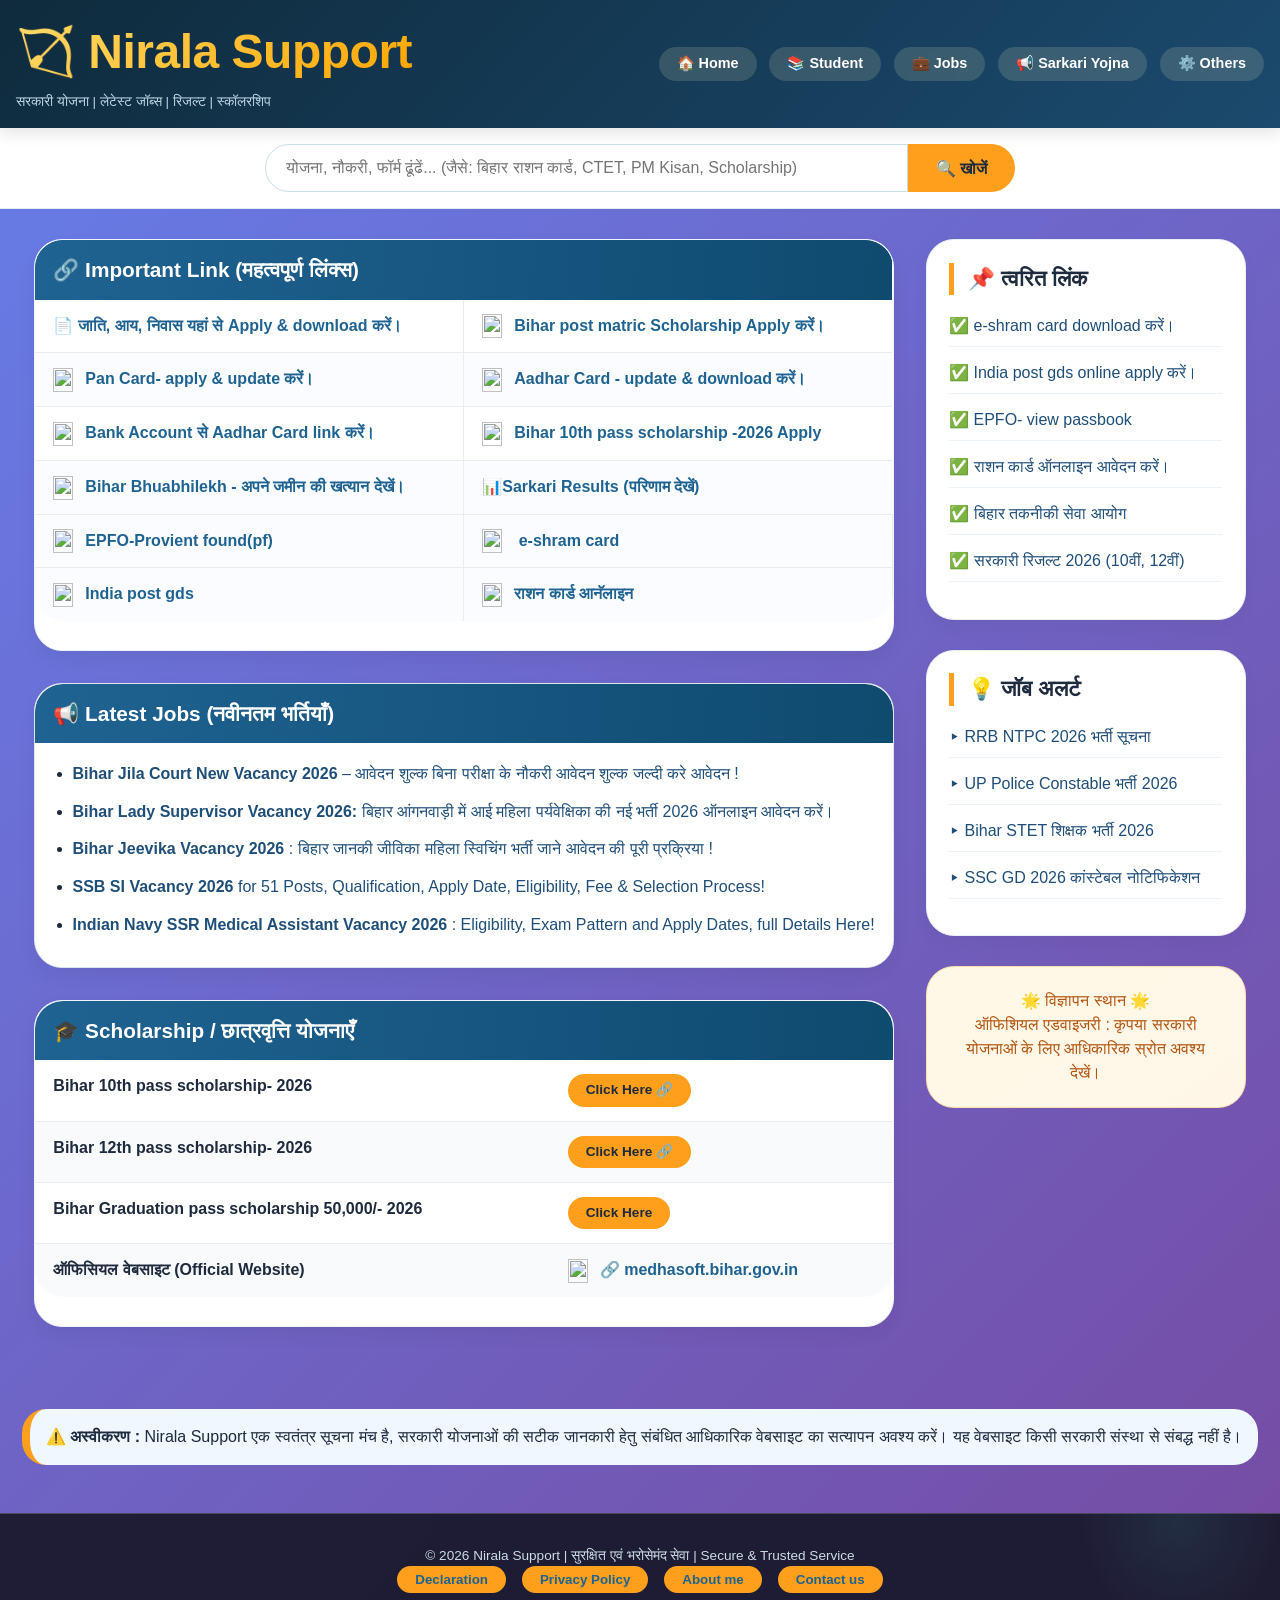
==== index.html @ 06b5003f "Add files via upload" ====
<!DOCTYPE html>
<html lang="hi">
<head>
    <meta charset="UTF-8">
    <meta http-equiv="Content-Security-Policy" content="default-src 'self'; script-src 'self'; style-src 'self' 'unsafe-inline'; img-src 'self' data:; form-action 'none'; base-uri 'self'; frame-ancestors 'none'">
    <meta name="referrer" content="strict-origin-when-cross-origin">
    <meta name="description" content="Nirala Support: बिहार सरकारी योजना, लेटेस्ट जॉब्स, रिजल्ट और स्कॉलरशिप की जानकारी, आधिकारिक लिंक के साथ।">
    <meta name="theme-color" content="#0f2b3d">
    <meta property="og:title" content="Nirala Support - सरकारी योजना, नौकरी, परिणाम, छात्रवृत्ति">
    <meta property="og:description" content="सरकारी योजना, जॉब्स, रिजल्ट और स्कॉलरशिप एक जगह।">
    <meta property="og:type" content="website">
    <link rel="icon" href="data:image/svg+xml,%3Csvg xmlns='http://www.w3.org/2000/svg' viewBox='0 0 100 100'%3E%3Ctext y='.9em' font-size='90'%3E🏹%3C/text%3E%3C/svg%3E">
    <meta name="viewport" content="width=device-width, initial-scale=1.0, user-scalable=yes">
    <title>Nirala Support - सरकारी योजना, नौकरी, परिणाम, छात्रवृत्ति</title>
    <style>
        * {
            margin: 0;
            padding: 0;
            box-sizing: border-box;
        }

        body {
            font-family: 'Segoe UI', 'Roboto', 'Noto Sans', system-ui, -apple-system, sans-serif;
            background: #f4f9fe;
            color: #1e2a3e;
            line-height: 1.5;
        }

        /* Header / Navbar */
        .header {
            background: linear-gradient(135deg, #0f2b3d, #1b4a6e);
            color: white;
            padding: 1rem 1rem;
            position: sticky;
            top: 0;
            z-index: 100;
            box-shadow: 0 6px 14px rgba(0, 0, 0, 0.1);
        }

        .logo-area {
            display: flex;
            justify-content: space-between;
            align-items: center;
            flex-wrap: wrap;
            gap: 1rem;
            max-width: 1300px;
            margin: 0 auto;
        }

        .logo h1 {
            font-size: 3rem;
            font-weight: 800;
            letter-spacing: -0.5px;
            background: linear-gradient(135deg, #FFD966, #FFA500);
            background-clip: text;
            -webkit-background-clip: text;
            color: transparent;
            text-shadow: none;
            display: inline-block;
        }

        .logo p {
            font-size: 0.85rem;
            opacity: 0.9;
            margin-top: 4px;
            color: #cfe6f5;
        }

        .nav-links {
            display: flex;
            gap: 0.8rem;
            flex-wrap: wrap;
        }

        .nav-links a {
            background: rgba(255, 245, 200, 0.15);
            padding: 6px 18px;
            border-radius: 40px;
            color: white;
            text-decoration: none;
            font-size: 0.9rem;
            font-weight: 600;
            transition: 0.2s;
            backdrop-filter: blur(2px);
        }

        .nav-links a:hover {
            background: #ff9f1c;
            color: #1e2a3e;
            transform: scale(0.97);
        }

        /* Search bar */
        .search-container {
            background: white;
            padding: 16px 1rem;
            border-bottom: 1px solid #e2edf2;
            box-shadow: 0 2px 6px rgba(0,0,0,0.02);
        }

        .search-box {
            max-width: 750px;
            margin: 0 auto;
            display: flex;
        }

        .search-box input {
            flex: 1;
            padding: 14px 20px;
            border: 1px solid #cbdde9;
            border-radius: 50px 0 0 50px;
            font-size: 1rem;
            outline: none;
            transition: 0.2s;
        }

        .search-box input:focus {
            border-color: #ff9f1c;
            box-shadow: 0 0 0 2px rgba(255,159,28,0.2);
        }

        .search-box button {
            background: #ff9f1c;
            border: none;
            padding: 0 28px;
            border-radius: 0 50px 50px 0;
            font-weight: bold;
            cursor: pointer;
            color: #1e2a3e;
            font-size: 1rem;
            transition: 0.2s;
        }

        .search-box button:hover {
            background: #e68900;
            color: white;
        }

        /* Main layout */
        .container {
            max-width: 1350px;
            margin: 30px auto;
            padding: 0 1.2rem;
            display: grid;
            grid-template-columns: 1fr 320px;
            gap: 32px;
        }







/* Modern table styling (keeping original structure) */
        .info-table, .important-links-table {
            width: 100%;
            border-collapse: collapse;
            background: white;
            border-radius: 28px;
            overflow: hidden;
            box-shadow: 0 8px 20px rgba(0,0,0,0.05);
            margin-bottom: 2rem;
        }

        .info-table th, .important-links-table th {
            background: linear-gradient(95deg, #1f6392, #0f4a6f);
            color: white;
            padding: 14px 20px;
            font-size: 1.25rem;
            text-align: center;
        }

        .info-table td, .important-links-table td {
            padding: 12px 20px;
            border-bottom: 1px solid #eef2f8;
            font-weight: 500;
        }

        .info-table tr:last-child td, .important-links-table tr:last-child td {
            border-bottom: none;
        }

        .info-table td:first-child {
            font-weight: 700;
            background-color: #fafdff;
            width: 35%;
        }

        a {
            text-decoration: none;
            color: #1f6392;
            font-weight: 600;
            transition: 0.2s;
        }
        a:hover {
            color: #ff9f1c;
            text-decoration: underline;
        }

        .section-title {
            font-size: 1.8rem;
            border-left: 7px solid #ff9f1c;
            padding-left: 18px;
            margin: 25px 0 20px 0;
            font-weight: 700;
        }

        /* Document list styling */
        .doc-list {
            background: white;
            border-radius: 28px;
            padding: 1.5rem 2rem;
            box-shadow: 0 6px 14px rgba(0,0,0,0.04);
            margin-bottom: 2rem;
        }

        .doc-list h3 {
            color: #0f4a6f;
            margin-bottom: 1rem;
            font-size: 1.4rem;
            border-left: 4px solid #ff9f1c;
            padding-left: 14px;
        }

        .doc-list ul {
            display: grid;
            grid-template-columns: repeat(auto-fill, minmax(240px, 1fr));
            gap: 10px 20px;
            list-style: none;
            margin-top: 12px;
        }

        .doc-list li {
            position: relative;
            padding-left: 26px;
            margin-bottom: 8px;
            font-weight: 500;
        }
        .doc-list li::before {
            content: "📌";
            position: absolute;
            left: 0;
            color: #ff9f1c;
        }

        /* Sidebar widgets */
        .sidebar {
            display: flex;
            flex-direction: column;
            gap: 28px;
        }



        /* Styling for all tables - consistent modern look */
        table {
            width: 100%;
            border-collapse: collapse;
            border-radius: 28px;
            overflow: hidden;
            margin-bottom: 1.8rem;
            background: white;
        }
        
        th, td {
            padding: 14px 18px;
            text-align: left;
            border-bottom: 1px solid #e9edf2;
            vertical-align: top;
        }
        
        th {
            background: linear-gradient(95deg, #1f6392, #0f4a6f);
            color: white;
            font-size: 1.25rem;
            font-weight: 700;
            border-bottom: none;
        }
        
        tr:last-child td {
            border-bottom: none;
        }
        
        td a {
            text-decoration: none;
            font-weight: 600;
            color: #1f6392;
            transition: 0.2s;
        }
        
        td a:hover {
            color: #ff9f1c;
            text-decoration: underline;
        }
        
        /* Table containers */
        .link-table-container, .jobs-table-container, .scholarship-table-container {
            background: white;
            border-radius: 28px;
            overflow: hidden;
            margin-bottom: 2rem;
            box-shadow: 0 8px 18px rgba(0,0,0,0.05);
            border: 1px solid #eef3fc;
        }
        
        /* Specific: Latest Jobs section border 1px (already has border, ensuring explicit) */
        .jobs-table-container {
            border: 1px solid #e2e8f0;    /* 1px solid border as requested */
            border-radius: 28px;
            background: white;
        }
        
        /* inner table inside jobs container no extra border radius conflict */
        .jobs-table-container table {
            margin-bottom: 0;
            border-radius: 28px;
        }
        
        .imp-title {
            background: linear-gradient(95deg, #1f6392, #0f4a6f);
            padding: 12px 24px;
            border-radius: 60px;
            color: white;
            font-size: 1.4rem;
            font-weight: bold;
            text-align: center;
            margin-bottom: 20px;
            display: inline-block;
            width: auto;
        }
        
        .section-header {
            display: flex;
            align-items: center;
            gap: 12px;
            margin: 25px 0 18px 0;
            flex-wrap: wrap;
        }
        
        .section-header h2 {
            border-left: 7px solid #ff9f1c;
            padding-left: 18px;
            font-size: 1.8rem;
            font-weight: 700;
            margin: 0;
        }
        
        /* Sidebar */
        .sidebar {
            display: flex;
            flex-direction: column;
            gap: 30px;
        }
        
        .widget {
            background: white;
            border-radius: 28px;
            padding: 1.4rem;
            box-shadow: 0 8px 18px rgba(0, 0, 0, 0.03);
            border: 1px solid #e9f0f6;
        }
        
        .widget h3 {
            font-size: 1.35rem;
            border-left: 5px solid #ff9f1c;
            padding-left: 14px;
            margin-bottom: 1.2rem;
        }
        
        .widget ul {
            list-style: none;
        }
        
        .widget li {
            margin: 14px 0;
            border-bottom: 1px solid #ecf3f8;
            padding-bottom: 8px;
        }
        
        .widget a {
            text-decoration: none;
            color: #1f4e79;
            font-weight: 500;
            transition: 0.2s;
            display: block;
        }
        
        .widget a:hover {
            color: #e67e22;
            padding-left: 6px;
        }
        
        .ad-box {
            background: linear-gradient(145deg, #fef9e6, #fff6e8);
            text-align: center;
            padding: 22px;
            border-radius: 28px;
            border: 1px solid #ffdea7;
            color: #b4540f;
            font-weight: 500;
        }
        
        .apply-btn {
            background: #ff9f1c;
            border: none;
            padding: 6px 18px;
            border-radius: 40px;
            font-weight: bold;
            cursor: pointer;
            transition: 0.2s;
            color: #1e2a3e;
            display: inline-block;
            text-decoration: none;
            font-size: 0.85rem;
        }
        
        .apply-btn:hover {
            background: #da7a00;
            color: white;
            transform: scale(0.98);
        }
        
        /* footer */
        .footer {
            background: #0a2636;
            color: #cbdbe2;
            text-align: center;
            padding: 2rem;
            margin-top: 3rem;
            font-size: 0.85rem;
            border-top: 5px solid #ff9f1c;
        }
        
        @media (max-width: 880px) {
            .container {
                grid-template-columns: 1fr;
            }
            .logo-area {
                flex-direction: column;
                text-align: center;
            }
            .nav-links {
                justify-content: center;
            }
            th, td {
                padding: 10px 12px;
                font-size: 0.9rem;
            }
        }
        
        button, .table-button {
            background: #ff9f1c;
            border: none;
            padding: 6px 18px;
            border-radius: 40px;
            font-weight: bold;
            cursor: pointer;
            font-family: inherit;
            transition: 0.2s;
        }
        
        button:hover {
            background: #e68900;
            color: white;
        }
        
        .note-disclaimer {
            background: #EFF7FF;
            border-radius: 1.5rem;
            padding: 1rem;
            text-align: center;
            border-left: 8px solid #ff9f1c;
            margin: 20px auto 0;
            max-width: 1300px;
        }
        
        /* Jobs table list styling */
        .jobs-table-container ul {
            margin-left: 1.2rem;
            list-style-type: disc;
            line-height: 1.6;
        }
        .jobs-table-container li {
            margin-bottom: 12px;
        }
        .jobs-table-container li a {
            text-decoration: none;
            color: #1f4e79;
            font-weight: 500;
            transition: 0.2s;
        }
        .jobs-table-container li a:hover {
            color: #ff9f1c;
            text-decoration: underline;
        }








        * {
            margin: 0;
            padding: 0;
            box-sizing: border-box;
        }

        body {
            font-family: 'Segoe UI', Tahoma, Geneva, Verdana, sans-serif;
            background: linear-gradient(135deg, #667eea 0%, #764ba2 100%);
            min-height: 100vh;
            display: flex;
            flex-direction: column;
            justify-content: space-between;
        }

        /* Dummy content to push footer down */
        .content {
            flex: 1;
            display: flex;
            justify-content: center;
            align-items: center;
            color: white;
            text-align: center;
            padding: 2rem;
        }

        .content h1 {
            font-size: 2rem;
            text-shadow: 2px 2px 4px rgba(0,0,0,0.3);
            animation: fadeInUp 0.8s ease;
        }

        @keyframes fadeInUp {
            from {
                opacity: 0;
                transform: translateY(30px);
            }
            to {
                opacity: 1;
                transform: translateY(0);
            }
        }

        /* Modern Footer Styles - Glassmorphism + Animations */
        .footer {
            background: rgba(26, 26, 46, 0.95);
            backdrop-filter: blur(10px);
            padding: 2rem 1.5rem;
            text-align: center;
            border-top: 1px solid rgba(255, 255, 255, 0.2);
            position: relative;
            overflow: hidden;
        }

        /* Animated gradient border on top */
        .footer::before {
            content: '';
            position: absolute;
            top: 0;
            left: -100%;
            width: 100%;
            height: 2px;
            background: linear-gradient(90deg, 
                transparent, 
                #ff6b6b, 
                #4ecdc4, 
                #ffe66d, 
                #a8e6cf, 
                transparent);
            animation: shimmer 3s infinite;
        }

        @keyframes shimmer {
            0% { left: -100%; }
            100% { left: 100%; }
        }

        /* Animated background particles */
        .footer::after {
            content: '';
            position: absolute;
            bottom: 0;
            right: 0;
            width: 200px;
            height: 200px;
            background: radial-gradient(circle, rgba(78, 205, 196, 0.1) 0%, transparent 70%);
            border-radius: 50%;
            animation: pulse 4s ease-in-out infinite;
        }

        @keyframes pulse {
            0%, 100% { transform: scale(1); opacity: 0.3; }
            50% { transform: scale(1.2); opacity: 0.5; }
        }

        /* Text style with gradient */
        .footer-text {
            margin-bottom: 1.5rem;
            position: relative;
            z-index: 1;
        }

        .line1 {
            font-size: 1rem;
            background: linear-gradient(135deg, #ffffff, #a8a8a8);
            background-clip: text;
            -webkit-background-clip: text;
            color: transparent;
            letter-spacing: 0.5px;
            font-weight: 500;
            margin-bottom: 0.3rem;
        }

        .line2 {
            font-size: 0.9rem;
            color: #4ecdc4;
            letter-spacing: 0.5px;
            font-weight: 400;
            text-shadow: 0 0 10px rgba(78, 205, 196, 0.3);
        }

        /* Button container */
        .footer-buttons {
            display: flex;
            justify-content: center;
            align-items: center;
            gap: 1.5rem;
            flex-wrap: wrap;
            position: relative;
            z-index: 1;
        }

        /* Modern Glassmorphism Buttons */
        .footer-btn {
            background: rgba(255, 255, 255, 0.05);
            border: 1px solid rgba(255, 255, 255, 0.15);
            border-radius: 50px;
            cursor: pointer;
            transition: all 0.3s cubic-bezier(0.4, 0, 0.2, 1);
            overflow: hidden;
            position: relative;
            backdrop-filter: blur(5px);
        }

        /* Ripple effect */
        .footer-btn::before {
            content: '';
            position: absolute;
            top: 50%;
            left: 50%;
            width: 0;
            height: 0;
            border-radius: 50%;
            background: rgba(255, 255, 255, 0.2);
            transform: translate(-50%, -50%);
            transition: width 0.5s, height 0.5s;
        }

        .footer-btn:hover::before {
            width: 100%;
            height: 100%;
        }

        .footer-btn a {
            display: inline-block;
            padding: 0.6rem 1.4rem;
            color: #ffffff;
            text-decoration: none;
            font-size: 0.9rem;
            font-weight: 500;
            letter-spacing: 0.5px;
            transition: all 0.3s ease;
            position: relative;
            z-index: 1;
        }

        /* Individual button hover colors with glow */
        .footer-btn:nth-child(1):hover {
            border-color: #ff6b6b;
            box-shadow: 0 0 20px rgba(255, 107, 107, 0.4);
            transform: translateY(-3px);
        }

        .footer-btn:nth-child(2):hover {
            border-color: #4ecdc4;
            box-shadow: 0 0 20px rgba(78, 205, 196, 0.4);
            transform: translateY(-3px);
        }

        .footer-btn:nth-child(3):hover {
            border-color: #ffe66d;
            box-shadow: 0 0 20px rgba(255, 230, 109, 0.4);
            transform: translateY(-3px);
        }

        .footer-btn:nth-child(4):hover {
            border-color: #a8e6cf;
            box-shadow: 0 0 20px rgba(168, 230, 207, 0.4);
            transform: translateY(-3px);
        }

        .footer-btn:hover a {
            transform: translateY(-1px);
        }

        .footer-btn:active {
            transform: scale(0.95);
        }

        /* Add floating animation to buttons */
        @keyframes float {
            0%, 100% { transform: translateY(0); }
            50% { transform: translateY(-2px); }
        }

        .footer-btn:hover {
            animation: float 0.5s ease;
        }

        /* Responsive Design */
        @media (max-width: 600px) {
            .footer {
                padding: 1.5rem 1rem;
            }

            .footer-buttons {
                gap: 0.8rem;
            }
            
            .footer-btn a {
                padding: 0.4rem 1rem;
                font-size: 0.8rem;
            }
            
            .line1 {
                font-size: 0.85rem;
            }
            
            .line2 {
                font-size: 0.75rem;
            }
        }

        @media (max-width: 450px) {
            .footer-buttons {
                gap: 0.6rem;
            }
            
            .footer-btn a {
                padding: 0.35rem 0.8rem;
                font-size: 0.7rem;
            }
        }

        /* Smooth scroll */
        html {
            scroll-behavior: smooth;
        }

        .site-logo { height: 24px; width: auto; max-width: 60px; object-fit: contain; vertical-align: middle; margin-right: 8px; }
        [hidden] { display: none !important; }
        a.apply-btn { display: inline-block; text-decoration: none; }
        a:focus-visible, button:focus-visible, input:focus-visible { outline: 3px solid #ff9f1c; outline-offset: 2px; }
        #noResult { text-align: center; padding: 1rem; font-weight: 600; color: #b33; }
        @media (prefers-reduced-motion: reduce) {
            *, *::before, *::after { animation: none !important; transition: none !important; scroll-behavior: auto !important; }
        }
    </style>

 
</head>
<body>

<header class="header">
    <div class="logo-area">
        <div class="logo">
            <h1>🏹 Nirala Support</h1>
            <p>सरकारी योजना | लेटेस्ट जॉब्स | रिजल्ट | स्कॉलरशिप</p>
        </div>
        <div class="nav-links" role="navigation" aria-label="Main menu">
            <a href="#">🏠 Home</a>
            <a href="#">📚 Student</a>
            <a href="#">💼 Jobs</a>
            <a href="#">📢 Sarkari Yojna</a>
            <a href="#">⚙️ Others</a>
        </div>
    </div>
</header>

<div class="search-container">
    <div class="search-box" role="search">
        <input type="search" id="searchInput" aria-label="योजना, नौकरी या फॉर्म खोजें" autocomplete="off" maxlength="80" placeholder="योजना, नौकरी, फॉर्म ढूंढें... (जैसे: बिहार राशन कार्ड, CTET, PM Kisan, Scholarship)">
        <button id="searchBtn">🔍 खोजें</button>
    </div>
</div>

<div id="noResult" hidden>कोई परिणाम नहीं मिला।</div>
<div class="container">
    <!-- Left Main Content: Tables preserved exactly as original structure but styled modernly -->
    <div class="main-content" role="main">
        
        <!-- Important Links Table (Original table 1) -->
        <div class="link-table-container">
            <table border="0" cellpadding="8" style="width:100%; border:0;">
                <tr style="background: linear-gradient(95deg, #1f6392, #0f4a6f);">
                    <th colspan="2" style="color:white; font-size:1.3rem;">🔗 Important Link (महत्वपूर्ण लिंक्स)</th>
                </tr>
                <tr>
                    <td style="width:50%; border-right:1px solid #e9edf2;"><a href="https://drive.google.com/file/d/1IPDWAOeq4Dj1g6Q7bVVFy_n1YR0zMc3L/view?usp=drivesdk" target="_blank" rel="noopener noreferrer">📄 जाति, आय, निवास यहां से Apply & download करें।</a></td>
                    <td><a href="https://scstpmsonline.bihar.gov.in/scstpms2425/pms/pms_online/Default.aspx" target="_blank" rel="noopener noreferrer"><img class="site-logo" src="logos/pmscholarship.png" alt="" width="24" height="24">Bihar post matric Scholarship Apply करें।</a></td>
                </tr>
                <tr style="background:#fafcff;">
                    <td style="border-right:1px solid #e9edf2;"><a href="https://onlineservices.proteantech.in/paam/endUserRegisterContact.html" target="_blank" rel="noopener noreferrer"><img class="site-logo" src="logos/pan.png" alt="" width="24" height="24">Pan Card- apply & update करें।</a></td>
                    <td><a href="https://uidai.gov.in/" target="_blank" rel="noopener noreferrer"><img class="site-logo" src="logos/aadhaar.png" alt="" width="24" height="24">Aadhar Card - update & download करें।</a></td>
                </tr>
                <tr>
                    <td style="border-right:1px solid #e9edf2;"><a href="https://www.npci.org.in/" target="_blank" rel="noopener noreferrer"><img class="site-logo" src="logos/npci.png" alt="" width="24" height="24">Bank Account से Aadhar Card link करें।</a></td>
                    <td><a href="https://medhasoft.bihar.gov.in/" target="_blank" rel="noopener noreferrer"><img class="site-logo" src="logos/medhasoft.png" alt="" width="24" height="24">Bihar 10th pass scholarship -2026 Apply</a></td>
                </tr>
                <tr style="background:#fafcff;">
                    <td style="border-right:1px solid #e9edf2;"><a href="https://biharbhumi.bihar.gov.in/Biharbhumi/" target="_blank" rel="noopener noreferrer"><img class="site-logo" src="logos/bhumi.png" alt="" width="24" height="24">Bihar Bhuabhilekh - अपने जमीन की खत्यान देखें।</a></td>
                    <td><a href="#">📊Sarkari Results (परिणाम देखें)</a></td>
                </tr>

 <tr style="background:#fafcff;">
                    <td style="border-right:1px solid #e9edf2;"><a href="https://www.epfo.gov.in/" target="_blank" rel="noopener noreferrer"><img class="site-logo" src="logos/epfo.png" alt="" width="24" height="24">EPFO-Provient found(pf)</a></td>

 
                    <td style="border-right:1px solid #e9edf2;"><a href="https://eshram.gov.in/indexmain" target="_blank" rel="noopener noreferrer"><img class="site-logo" src="logos/eshram.png" alt="" width="24" height="24"> e-shram card</a></td></tr>

 <tr style="background:#fafcff;">
                    <td style="border-right:1px solid #e9edf2;"><a href="https://www.indiapost.gov.in/gdsonlineengagement" target="_blank" rel="noopener noreferrer"><img class="site-logo" src="logos/indiapost.png" alt="" width="24" height="24">India post gds</a></td>

 
                    <td style="border-right:1px solid #e9edf2;"><a href="https://br.smartpds.nic.in/login" target="_blank" rel="noopener noreferrer"><img class="site-logo" src="logos/rationcard.png" alt="" width="24" height="24">राशन कार्ड आनॅलाइन</a></td></tr>



            </table>
        </div>
        
        <!-- Latest Jobs Table (Original table 2) with border 1px explicitly applied -->
        <div class="jobs-table-container" style="border: 1px solid #dce5ec; border-radius: 28px;">
            <table border="0" style="width:100%; margin-bottom:0;">
                <tr>
                    <th style="font-size:1.3rem;">📢 Latest Jobs (नवीनतम भर्तियाँ)</th>
                </tr>
                <tr>
                    <td style="padding: 18px;">
                        <ul>
                            <li><a href="#" target="_blank" rel="noopener noreferrer"><strong>Bihar Jila Court New Vacancy 2026</strong> – आवेदन शुल्क बिना परीक्षा के नौकरी आवेदन शुल्क जल्दी करे आवेदन !</a></li>
                            <li><a href="#" target="_blank" rel="noopener noreferrer"><strong>Bihar Lady Supervisor Vacancy 2026:</strong> बिहार आंगनवाड़ी में आई महिला पर्यवेक्षिका की नई भर्ती 2026 ऑनलाइन आवेदन करें।</a></li>
                            <li><a href="https://cdn3.digialm.com/EForms/configuredHtml/1631/95045/login.html" target="_blank" rel="noopener noreferrer"><strong>Bihar Jeevika Vacancy 2026</strong> : बिहार जानकी जीविका महिला स्विचिंग भर्ती जाने आवेदन की पूरी प्रक्रिया !</a></li>
                            <li><a href="#" target="_blank" rel="noopener noreferrer"><strong>SSB SI Vacancy 2026</strong> for 51 Posts, Qualification, Apply Date, Eligibility, Fee & Selection Process!</a></li>
                            <li><a href="#" target="_blank" rel="noopener noreferrer"><strong>Indian Navy SSR Medical Assistant Vacancy 2026</strong> : Eligibility, Exam Pattern and Apply Dates, full Details Here!</a></li>
                        </ul>
                    </td>
                </tr>
            </table>
        </div>
        
        <!-- Scholarship Table (Original table 3) with modern CSS and functional buttons -->
        <div class="scholarship-table-container">
            <table border="0" style="width:100%">
                <tr>
                    <th colspan="2" style="font-size:1.3rem;">🎓 Scholarship / छात्रवृत्ति योजनाएँ</th>
                </tr>
                <tr>
                    <td style="width:60%; font-weight:500;"><strong>Bihar 10th pass scholarship- 2026</strong></td>
                    <td><a class="apply-btn" href="https://drive.google.com/file/d/1wJlQTBChbMlFnsmfnUpE--Dd_E4oJJrv/view?usp=drivesdk" target="_blank" rel="noopener noreferrer">Click Here 🔗</a></td>
                </tr>
                <tr style="background:#f9fafc;">
                    <td><strong>Bihar 12th pass scholarship- 2026</strong></td>
                    <td><a class="apply-btn" href="https://drive.google.com/file/d/1kPw993vpZjBCCuMCpulsKaYqHrJfON1G/view?usp=drivesdk" target="_blank" rel="noopener noreferrer">Click Here 🔗</a></td>
                </tr>
                <tr>
                    <td><strong>Bihar Graduation pass scholarship 50,000/- 2026</strong></td>
                    <td><a class="apply-btn" href="#">Click Here</a></td>
                </tr>
                <tr style="background:#f9fafc;">
                    <td><strong>ऑफिसियल वेबसाइट (Official Website)</strong></td>
                    <td><a href="https://medhasoft.bihar.gov.in/" target="_blank" rel="noopener noreferrer" style="font-weight:700;"><img class="site-logo" src="logos/medhasoft.png" alt="" width="24" height="24">🔗 medhasoft.bihar.gov.in</a></td>
                </tr>
            </table>
        </div>
        
    </div>
    
    <!-- Sidebar Right (Widgets) -->
    <div class="sidebar" role="complementary">
        <div class="widget">
            <h3>📌 त्वरित लिंक</h3>
            <ul>
                <li><a href="https://eshram.gov.in/indexmain" target="_blank" rel="noopener noreferrer">✅ e-shram card download करें।</a></li>
                <li><a href="https://www.indiapost.gov.in/gdsonlineengagement" target="_blank" rel="noopener noreferrer">✅ India post gds online apply करें।</a></li>
                <li><a href="https://passbook.epfindia.gov.in/MemberPassBook/login" target="_blank" rel="noopener noreferrer">✅ EPFO- view passbook</a></li>
                <li><a href="https://br.smartpds.nic.in/login" target="_blank" rel="noopener noreferrer">✅ राशन कार्ड ऑनलाइन आवेदन करें।</a></li>
                <li><a href="https://btsc.bihar.gov.in/" target="_blank" rel="noopener noreferrer">✅ बिहार तकनीकी सेवा आयोग</a></li>
                <li><a href="#">✅ सरकारी रिजल्ट 2026 (10वीं, 12वीं)</a></li>
            </ul>
        </div>
        <div class="widget">
            <h3>💡 जॉब अलर्ट</h3>
            <ul>
                <li><a href="#">▸ RRB NTPC 2026 भर्ती सूचना</a></li>
                <li><a href="#">▸ UP Police Constable भर्ती 2026</a></li>
                <li><a href="#">▸ Bihar STET शिक्षक भर्ती 2026</a></li>
                <li><a href="#">▸ SSC GD 2026 कांस्टेबल नोटिफिकेशन</a></li>
            </ul>
        </div>
        <div class="ad-box">
            🌟 विज्ञापन स्थान 🌟<br>
            ऑफिशियल एडवाइजरी : कृपया सरकारी योजनाओं के लिए आधिकारिक स्रोत अवश्य देखें।
        </div>
    </div>
</div>

<!-- Disclaimer as per original but modern style -->
<div class="note-disclaimer">
    ⚠️ <strong>अस्वीकरण :</strong> Nirala Support एक स्वतंत्र सूचना मंच है, सरकारी योजनाओं की सटीक जानकारी हेतु संबंधित आधिकारिक वेबसाइट का सत्यापन अवश्य करें। यह वेबसाइट किसी सरकारी संस्था से संबद्ध नहीं है।
</div>

   <footer class="footer">
    <p>© 2026 Nirala Support | सुरक्षित एवं भरोसेमंद सेवा | Secure & Trusted Service</p>
    <div style="display: flex; justify-content: center; gap: 1rem; flex-wrap: wrap;">
        <button><a href="https://drive.google.com/file/d/1AYAN1x261mvgzgeNqYgjfXBhmwL9fkV8/view?usp=drivesdk" target="_blank" rel="noopener noreferrer">Declaration</a></button>
        <button><a href="privacy.html">Privacy Policy</a></button>
        <button><a href="about.html">About me</a></button>
        <button><a href="contact.html">Contact us</a></button>
    </div>
</footer>
<script src="search.js"></script>
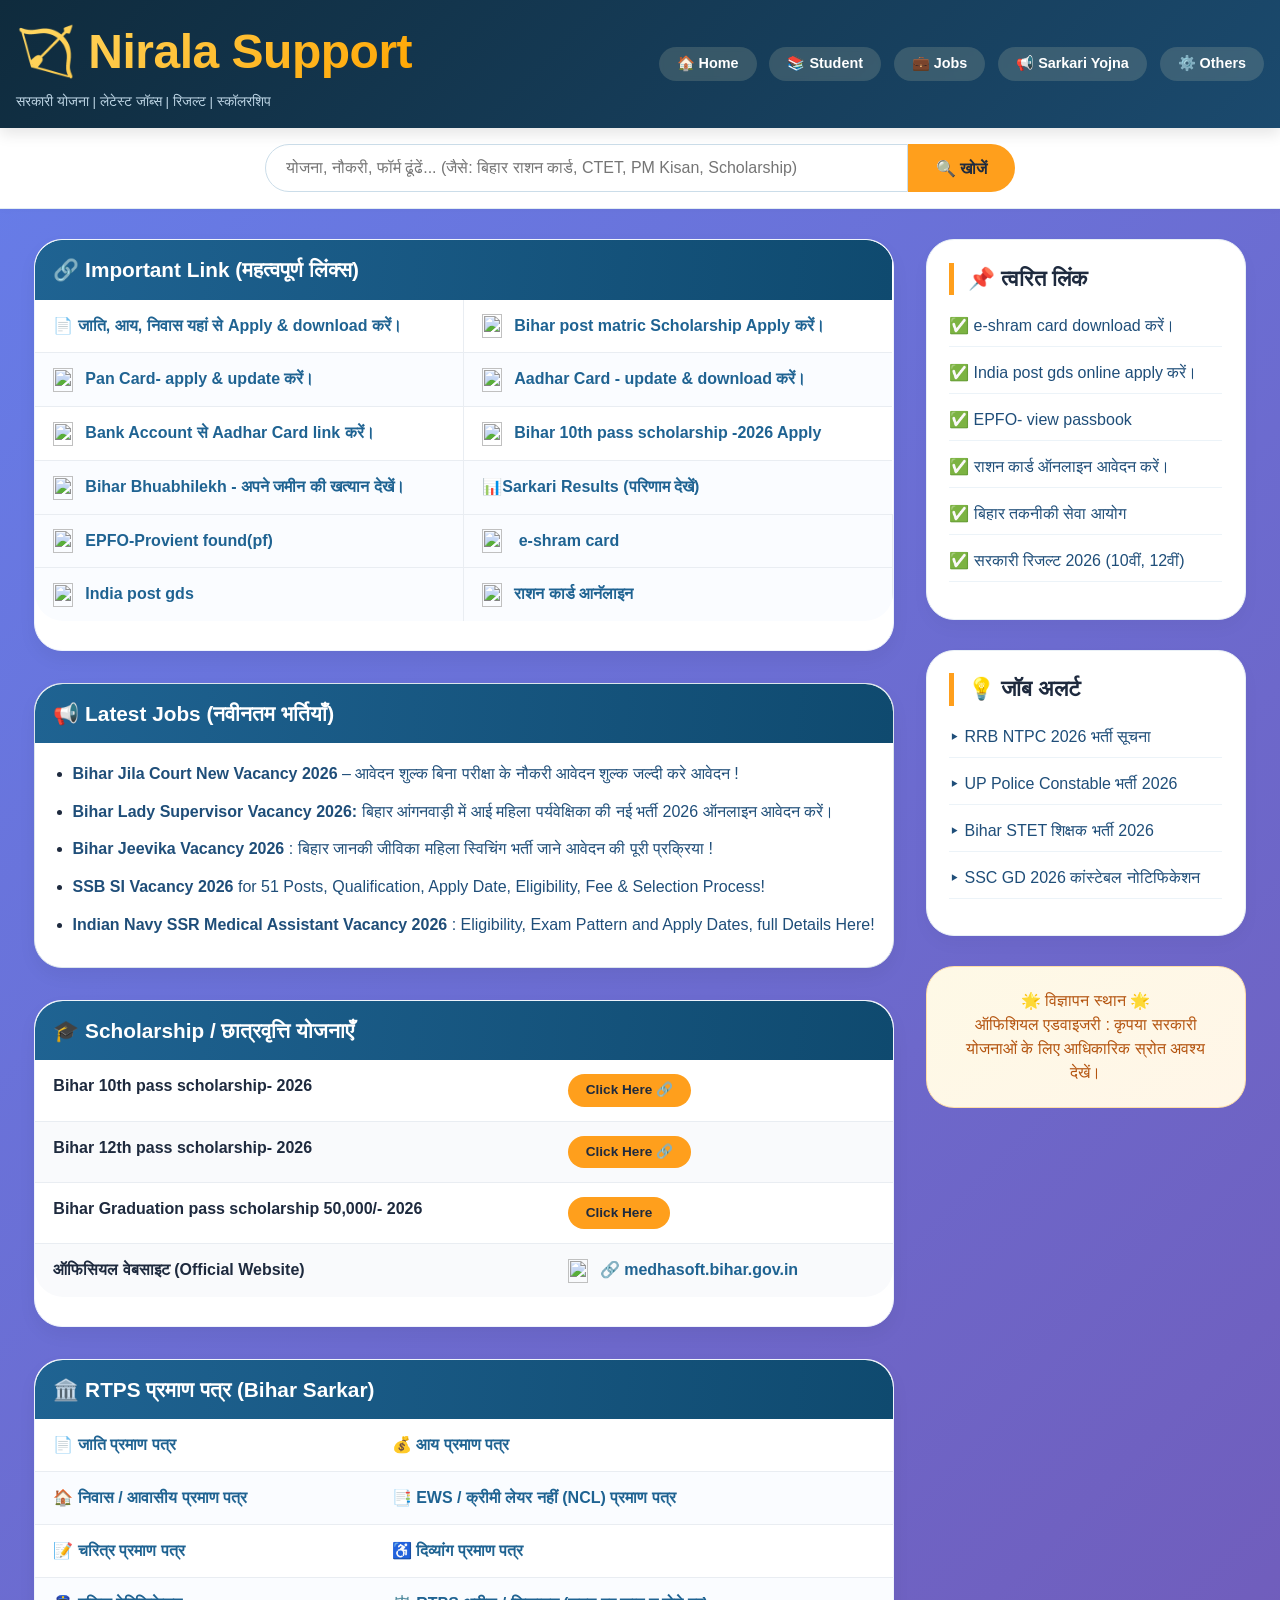
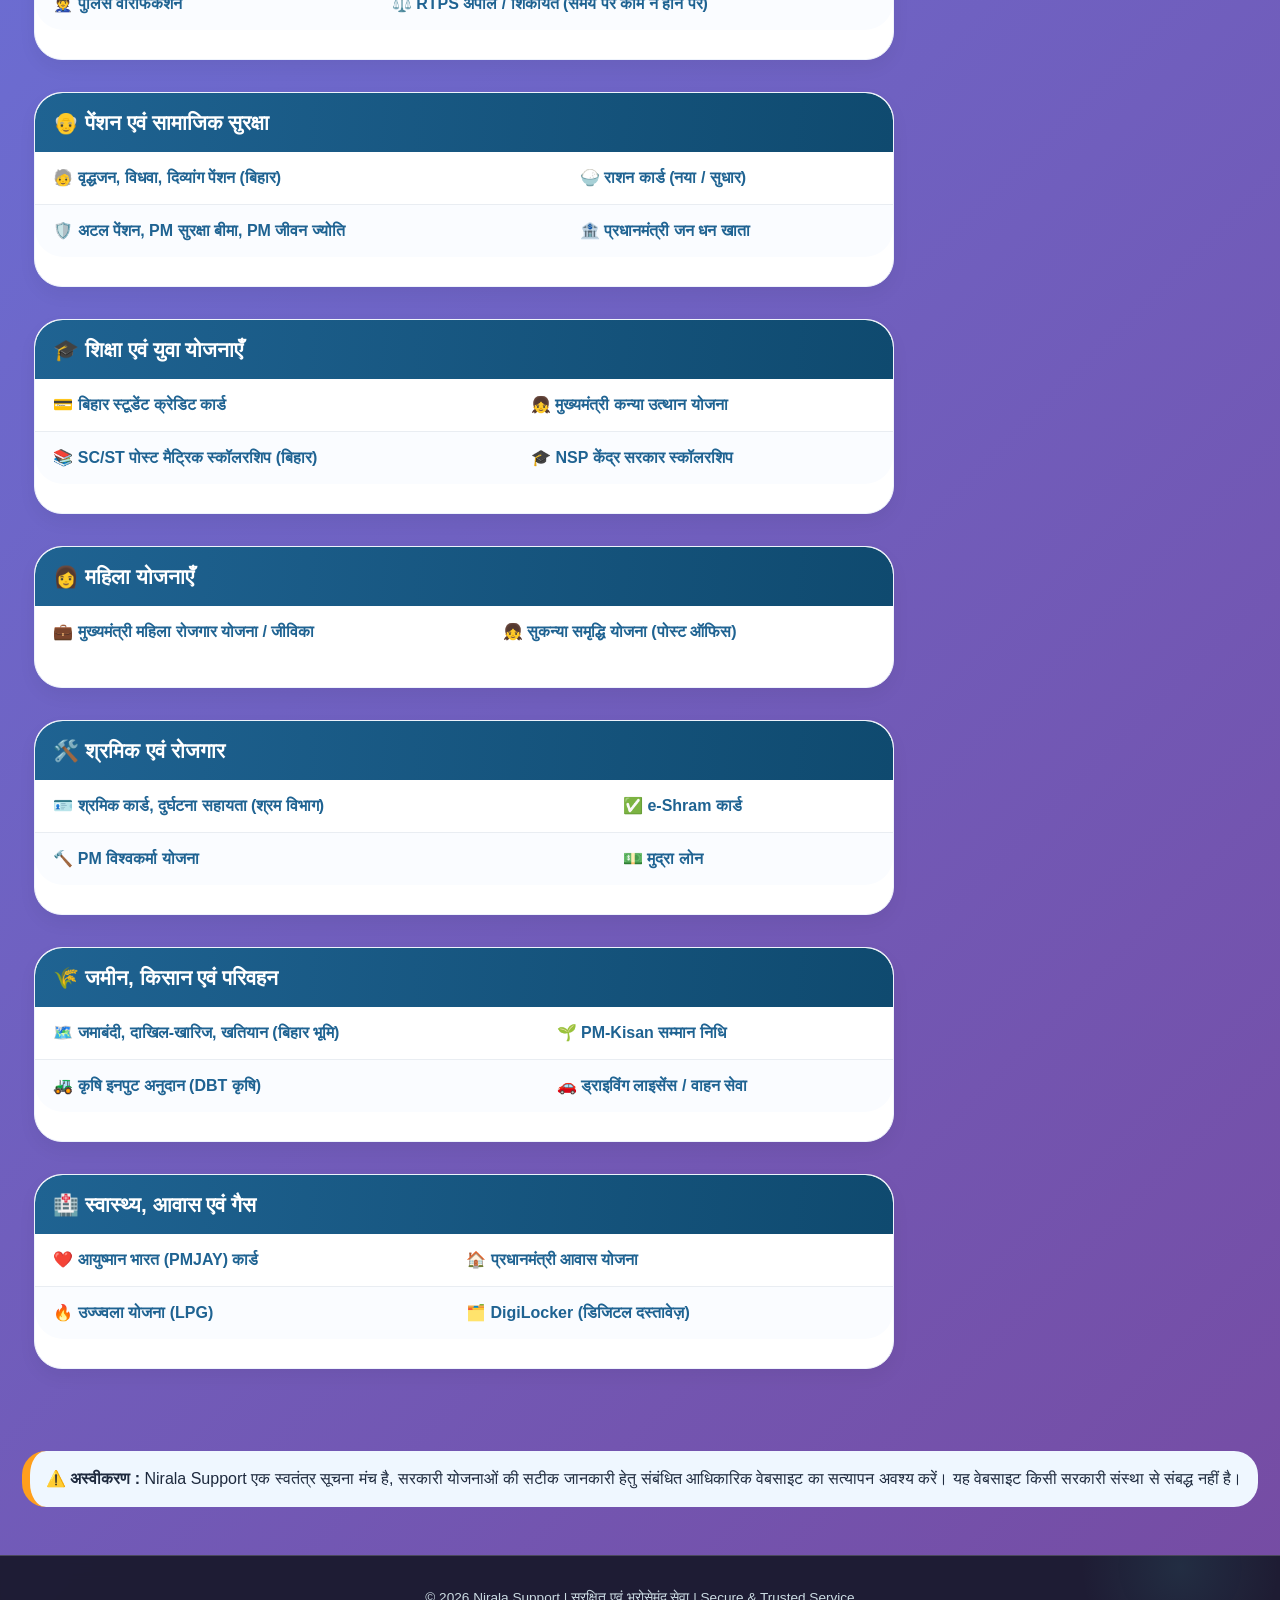
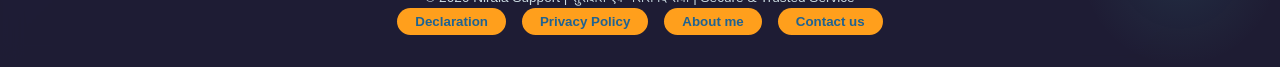
==== commit 36bc08ff: "Add files via upload" ====
--- a/index.html
+++ b/index.html
@@ -784,9 +784,9 @@
         </div>
         <div class="nav-links" role="navigation" aria-label="Main menu">
             <a href="#">🏠 Home</a>
-            <a href="#">📚 Student</a>
-            <a href="#">💼 Jobs</a>
-            <a href="#">📢 Sarkari Yojna</a>
+            <a href="#scholarship">📚 Student</a>
+            <a href="#jobs">💼 Jobs</a>
+            <a href="#yojana">📢 Sarkari Yojna</a>
             <a href="#">⚙️ Others</a>
         </div>
     </div>
@@ -811,7 +811,7 @@
                     <th colspan="2" style="color:white; font-size:1.3rem;">🔗 Important Link (महत्वपूर्ण लिंक्स)</th>
                 </tr>
                 <tr>
-                    <td style="width:50%; border-right:1px solid #e9edf2;"><a href="https://drive.google.com/file/d/1IPDWAOeq4Dj1g6Q7bVVFy_n1YR0zMc3L/view?usp=drivesdk" target="_blank" rel="noopener noreferrer">📄 जाति, आय, निवास यहां से Apply & download करें।</a></td>
+                    <td style="width:50%; border-right:1px solid #e9edf2;"><a href="#" target="_blank" rel="noopener noreferrer">📄 जाति, आय, निवास यहां से Apply & download करें।</a></td>
                     <td><a href="https://scstpmsonline.bihar.gov.in/scstpms2425/pms/pms_online/Default.aspx" target="_blank" rel="noopener noreferrer"><img class="site-logo" src="logos/pmscholarship.png" alt="" width="24" height="24">Bihar post matric Scholarship Apply करें।</a></td>
                 </tr>
                 <tr style="background:#fafcff;">
@@ -845,7 +845,7 @@
         </div>
         
         <!-- Latest Jobs Table (Original table 2) with border 1px explicitly applied -->
-        <div class="jobs-table-container" style="border: 1px solid #dce5ec; border-radius: 28px;">
+        <div class="jobs-table-container" id="jobs" style="border: 1px solid #dce5ec; border-radius: 28px;">
             <table border="0" style="width:100%; margin-bottom:0;">
                 <tr>
                     <th style="font-size:1.3rem;">📢 Latest Jobs (नवीनतम भर्तियाँ)</th>
@@ -865,18 +865,18 @@
         </div>
         
         <!-- Scholarship Table (Original table 3) with modern CSS and functional buttons -->
-        <div class="scholarship-table-container">
+        <div class="scholarship-table-container" id="scholarship">
             <table border="0" style="width:100%">
                 <tr>
                     <th colspan="2" style="font-size:1.3rem;">🎓 Scholarship / छात्रवृत्ति योजनाएँ</th>
                 </tr>
                 <tr>
                     <td style="width:60%; font-weight:500;"><strong>Bihar 10th pass scholarship- 2026</strong></td>
-                    <td><a class="apply-btn" href="https://drive.google.com/file/d/1wJlQTBChbMlFnsmfnUpE--Dd_E4oJJrv/view?usp=drivesdk" target="_blank" rel="noopener noreferrer">Click Here 🔗</a></td>
+                    <td><a class="apply-btn" href="https://medhasoft.bihar.gov.in/Matric2627link1/(S(mx54nzyvjjdpnw2xi5fakg4n))/Default.aspx" target="_blank" rel="noopener noreferrer">Click Here 🔗</a></td>
                 </tr>
                 <tr style="background:#f9fafc;">
                     <td><strong>Bihar 12th pass scholarship- 2026</strong></td>
-                    <td><a class="apply-btn" href="https://drive.google.com/file/d/1kPw993vpZjBCCuMCpulsKaYqHrJfON1G/view?usp=drivesdk" target="_blank" rel="noopener noreferrer">Click Here 🔗</a></td>
+                    <td><a class="apply-btn" href="https://medhasoft.bihar.gov.in/Inter2627/(S(22pizzgbuziwoxfz5oyowljp))/Default.aspx" target="_blank" rel="noopener noreferrer">Click Here 🔗</a></td>
                 </tr>
                 <tr>
                     <td><strong>Bihar Graduation pass scholarship 50,000/- 2026</strong></td>
@@ -886,6 +886,63 @@
                     <td><strong>ऑफिसियल वेबसाइट (Official Website)</strong></td>
                     <td><a href="https://medhasoft.bihar.gov.in/" target="_blank" rel="noopener noreferrer" style="font-weight:700;"><img class="site-logo" src="logos/medhasoft.png" alt="" width="24" height="24">🔗 medhasoft.bihar.gov.in</a></td>
                 </tr>
+            </table>
+        </div>
+
+        <div class="link-table-container" id="yojana">
+            <table border="0" style="width:100%">
+                <tr><th colspan="2" style="font-size:1.3rem;">🏛️ RTPS प्रमाण पत्र (Bihar Sarkar)</th></tr>
+                <tr><td><a href="https://serviceonline.bihar.gov.in/" target="_blank" rel="noopener noreferrer">📄 जाति प्रमाण पत्र</a></td><td><a href="https://serviceonline.bihar.gov.in/" target="_blank" rel="noopener noreferrer">💰 आय प्रमाण पत्र</a></td></tr>
+                <tr style="background:#fafcff;"><td><a href="https://serviceonline.bihar.gov.in/" target="_blank" rel="noopener noreferrer">🏠 निवास / आवासीय प्रमाण पत्र</a></td><td><a href="https://serviceonline.bihar.gov.in/" target="_blank" rel="noopener noreferrer">📑 EWS / क्रीमी लेयर नहीं (NCL) प्रमाण पत्र</a></td></tr>
+                <tr><td><a href="https://serviceonline.bihar.gov.in/" target="_blank" rel="noopener noreferrer">📝 चरित्र प्रमाण पत्र</a></td><td><a href="https://serviceonline.bihar.gov.in/" target="_blank" rel="noopener noreferrer">♿ दिव्यांग प्रमाण पत्र</a></td></tr>
+                <tr style="background:#fafcff;"><td><a href="https://serviceonline.bihar.gov.in/" target="_blank" rel="noopener noreferrer">👮 पुलिस वेरिफिकेशन</a></td><td><a href="https://rtpsappeal-bihar.gov.in" target="_blank" rel="noopener noreferrer">⚖️ RTPS अपील / शिकायत (समय पर काम न होने पर)</a></td></tr>
+            </table>
+        </div>
+
+        <div class="link-table-container" id="pension">
+            <table border="0" style="width:100%">
+                <tr><th colspan="2" style="font-size:1.3rem;">👴 पेंशन एवं सामाजिक सुरक्षा</th></tr>
+                <tr><td><a href="https://sspmis.bihar.gov.in/" target="_blank" rel="noopener noreferrer">🧓 वृद्धजन, विधवा, दिव्यांग पेंशन (बिहार)</a></td><td><a href="https://br.smartpds.nic.in/login" target="_blank" rel="noopener noreferrer">🍚 राशन कार्ड (नया / सुधार)</a></td></tr>
+                <tr style="background:#fafcff;"><td><a href="https://www.jansuraksha.gov.in/" target="_blank" rel="noopener noreferrer">🛡️ अटल पेंशन, PM सुरक्षा बीमा, PM जीवन ज्योति</a></td><td><a href="https://pmjdy.gov.in/" target="_blank" rel="noopener noreferrer">🏦 प्रधानमंत्री जन धन खाता</a></td></tr>
+            </table>
+        </div>
+
+        <div class="link-table-container" id="education">
+            <table border="0" style="width:100%">
+                <tr><th colspan="2" style="font-size:1.3rem;">🎓 शिक्षा एवं युवा योजनाएँ</th></tr>
+                <tr><td><a href="https://7nishchay-yuvaupmission.bihar.gov.in/" target="_blank" rel="noopener noreferrer">💳 बिहार स्टूडेंट क्रेडिट कार्ड</a></td><td><a href="https://medhasoft.bihar.gov.in/" target="_blank" rel="noopener noreferrer">👧 मुख्यमंत्री कन्या उत्थान योजना</a></td></tr>
+                <tr style="background:#fafcff;"><td><a href="https://scstpmsonline.bihar.gov.in/scstpms2425/pms/pms_online/Default.aspx" target="_blank" rel="noopener noreferrer">📚 SC/ST पोस्ट मैट्रिक स्कॉलरशिप (बिहार)</a></td><td><a href="https://scholarships.gov.in/" target="_blank" rel="noopener noreferrer">🎓 NSP केंद्र सरकार स्कॉलरशिप</a></td></tr>
+            </table>
+        </div>
+
+        <div class="link-table-container" id="mahila">
+            <table border="0" style="width:100%">
+                <tr><th colspan="2" style="font-size:1.3rem;">👩 महिला योजनाएँ</th></tr>
+                <tr><td><a href="https://brlps.in/" target="_blank" rel="noopener noreferrer">💼 मुख्यमंत्री महिला रोजगार योजना / जीविका</a></td><td><a href="https://www.indiapost.gov.in/" target="_blank" rel="noopener noreferrer">👧 सुकन्या समृद्धि योजना (पोस्ट ऑफिस)</a></td></tr>
+            </table>
+        </div>
+
+        <div class="link-table-container" id="shram">
+            <table border="0" style="width:100%">
+                <tr><th colspan="2" style="font-size:1.3rem;">🛠️ श्रमिक एवं रोजगार</th></tr>
+                <tr><td><a href="https://labour.bihar.gov.in/" target="_blank" rel="noopener noreferrer">🪪 श्रमिक कार्ड, दुर्घटना सहायता (श्रम विभाग)</a></td><td><a href="https://eshram.gov.in/indexmain" target="_blank" rel="noopener noreferrer">✅ e-Shram कार्ड</a></td></tr>
+                <tr style="background:#fafcff;"><td><a href="https://pmvishwakarma.gov.in/" target="_blank" rel="noopener noreferrer">🔨 PM विश्वकर्मा योजना</a></td><td><a href="https://www.mudra.org.in/" target="_blank" rel="noopener noreferrer">💵 मुद्रा लोन</a></td></tr>
+            </table>
+        </div>
+
+        <div class="link-table-container" id="zameen">
+            <table border="0" style="width:100%">
+                <tr><th colspan="2" style="font-size:1.3rem;">🌾 जमीन, किसान एवं परिवहन</th></tr>
+                <tr><td><a href="https://biharbhumi.bihar.gov.in/Biharbhumi/" target="_blank" rel="noopener noreferrer">🗺️ जमाबंदी, दाखिल-खारिज, खतियान (बिहार भूमि)</a></td><td><a href="https://pmkisan.gov.in/" target="_blank" rel="noopener noreferrer">🌱 PM-Kisan सम्मान निधि</a></td></tr>
+                <tr style="background:#fafcff;"><td><a href="https://dbtagriculture.bihar.gov.in/" target="_blank" rel="noopener noreferrer">🚜 कृषि इनपुट अनुदान (DBT कृषि)</a></td><td><a href="https://parivahan.gov.in/" target="_blank" rel="noopener noreferrer">🚗 ड्राइविंग लाइसेंस / वाहन सेवा</a></td></tr>
+            </table>
+        </div>
+
+        <div class="link-table-container" id="health">
+            <table border="0" style="width:100%">
+                <tr><th colspan="2" style="font-size:1.3rem;">🏥 स्वास्थ्य, आवास एवं गैस</th></tr>
+                <tr><td><a href="https://pmjay.gov.in/" target="_blank" rel="noopener noreferrer">❤️ आयुष्मान भारत (PMJAY) कार्ड</a></td><td><a href="https://pmaymis.gov.in/" target="_blank" rel="noopener noreferrer">🏠 प्रधानमंत्री आवास योजना</a></td></tr>
+                <tr style="background:#fafcff;"><td><a href="https://www.pmuy.gov.in/" target="_blank" rel="noopener noreferrer">🔥 उज्ज्वला योजना (LPG)</a></td><td><a href="https://www.digilocker.gov.in/" target="_blank" rel="noopener noreferrer">🗂️ DigiLocker (डिजिटल दस्तावेज़)</a></td></tr>
             </table>
         </div>
         
@@ -928,10 +985,11 @@
    <footer class="footer">
     <p>© 2026 Nirala Support | सुरक्षित एवं भरोसेमंद सेवा | Secure & Trusted Service</p>
     <div style="display: flex; justify-content: center; gap: 1rem; flex-wrap: wrap;">
-        <button><a href="https://drive.google.com/file/d/1AYAN1x261mvgzgeNqYgjfXBhmwL9fkV8/view?usp=drivesdk" target="_blank" rel="noopener noreferrer">Declaration</a></button>
+        <button><a href="#" target="_blank" rel="noopener noreferrer">Declaration</a></button>
         <button><a href="privacy.html">Privacy Policy</a></button>
         <button><a href="about.html">About me</a></button>
         <button><a href="contact.html">Contact us</a></button>
     </div>
 </footer>
 <script src="search.js"></script>
+    
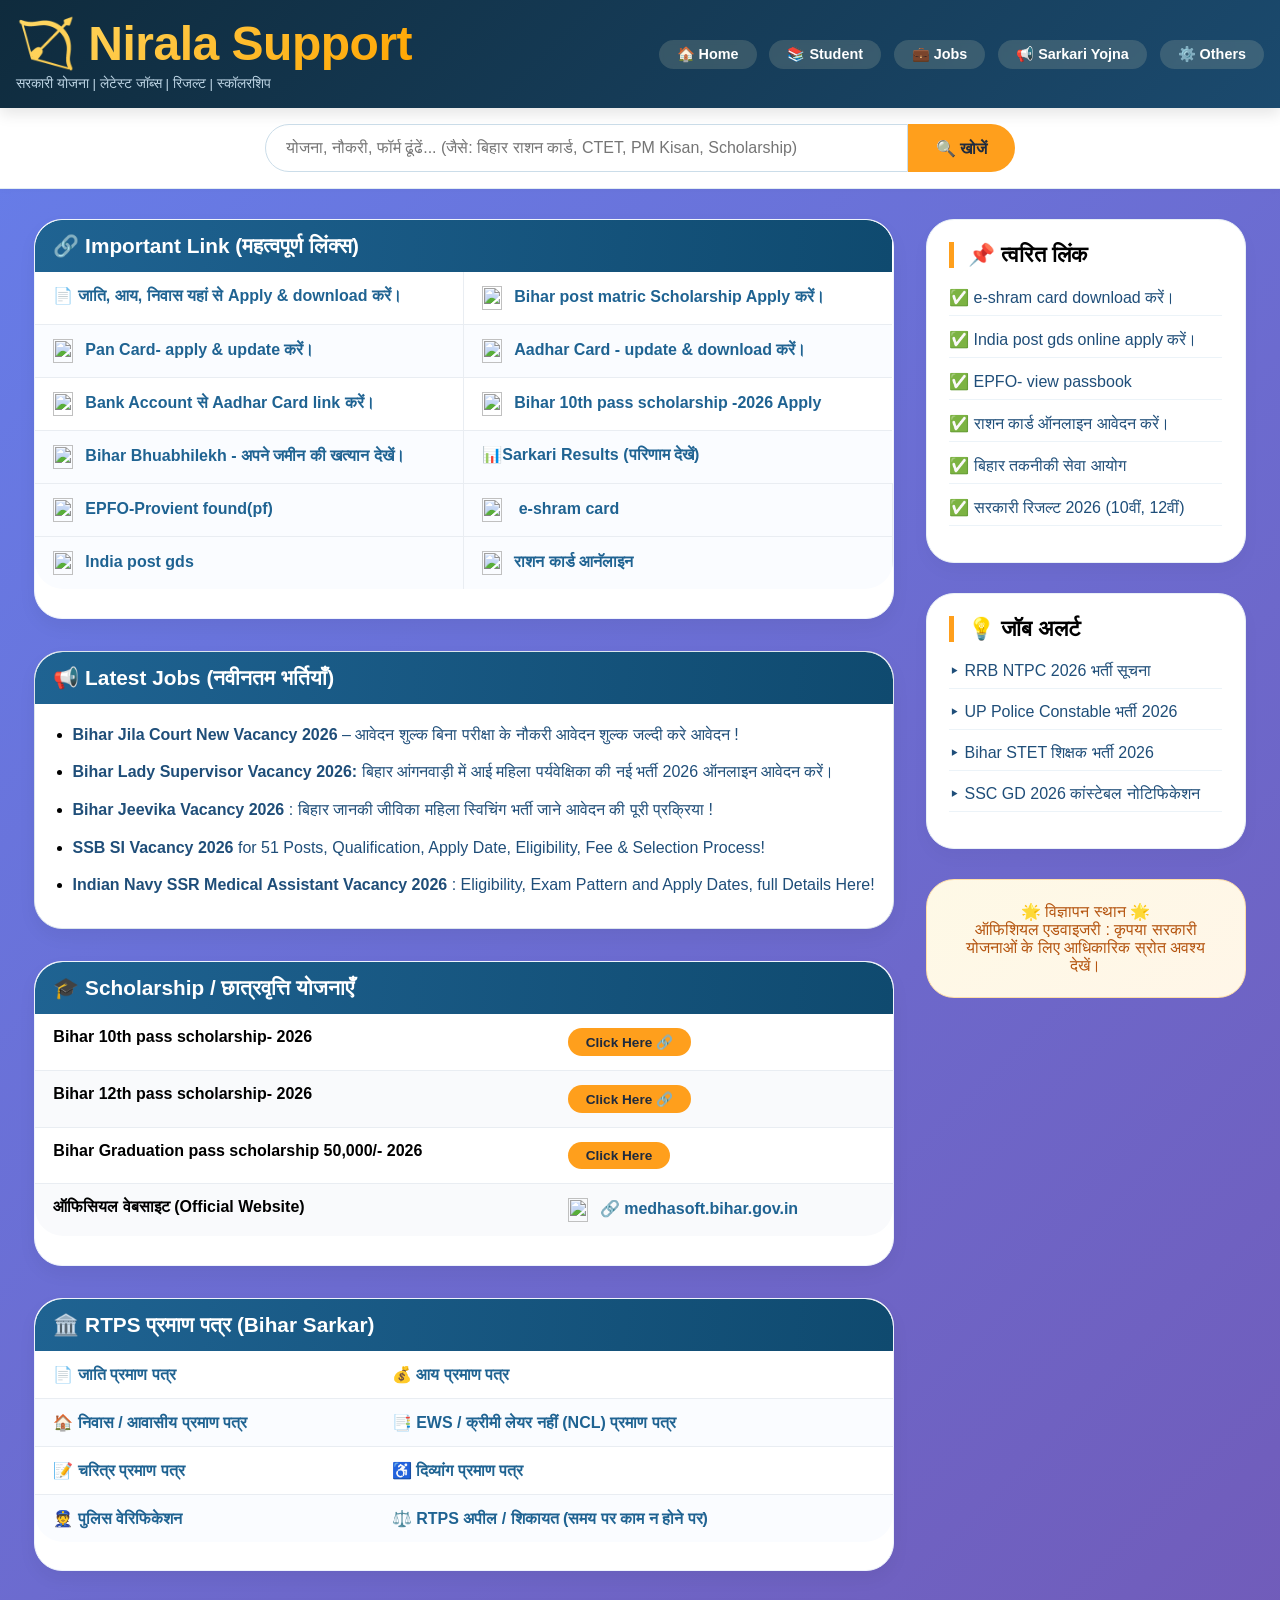
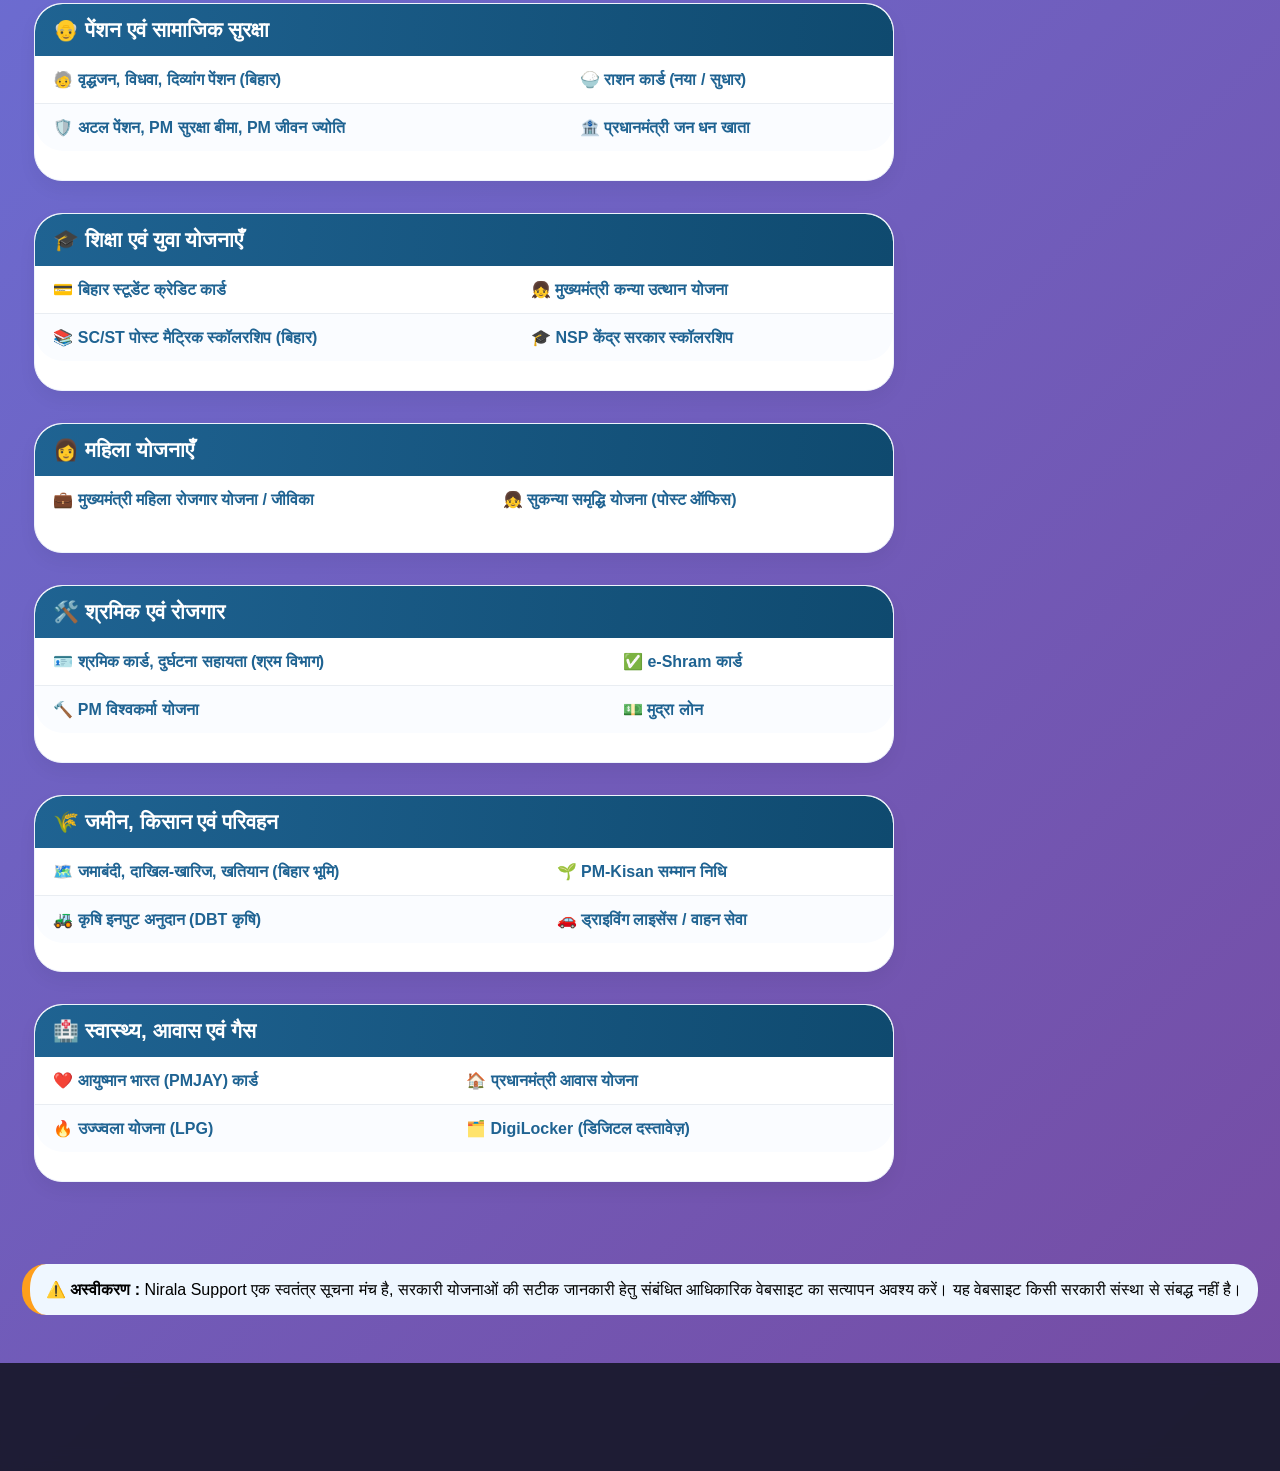
==== commit 6fc60b04: "Update index.html" ====
--- a/index.html
+++ b/index.html
@@ -1,4 +1,3 @@
-
 <!DOCTYPE html>
 <html lang="hi">
 <head>
@@ -19,7 +18,7 @@
             padding: 0;
             box-sizing: border-box;
         }
-
+<meta name="google-site-verification" content="EQ6g8tnbf5lE8INqcH1X7OytBoN7AMa2y_f6jUpiw_Y" />
         body {
             font-family: 'Segoe UI', 'Roboto', 'Noto Sans', system-ui, -apple-system, sans-serif;
             background: #f4f9fe;
@@ -992,4 +991,4 @@
     </div>
 </footer>
 <script src="search.js"></script>
-    +    
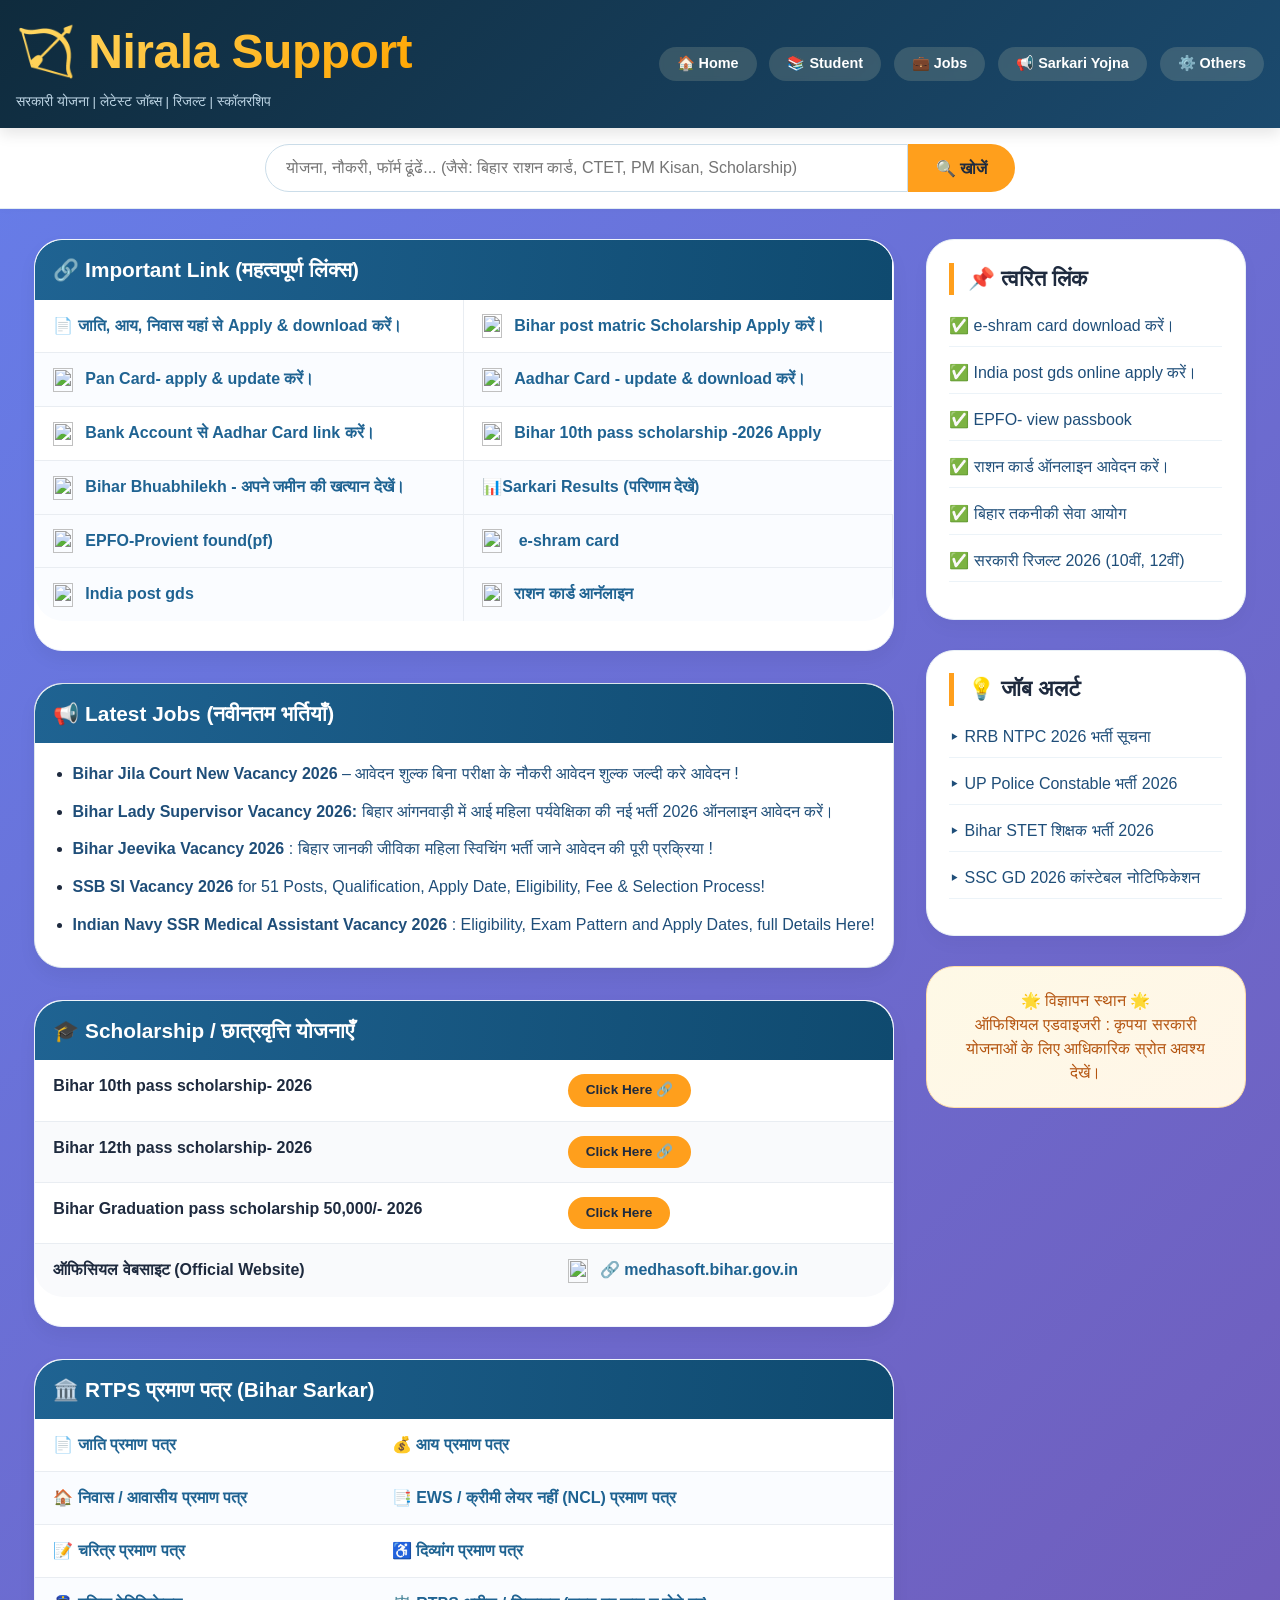
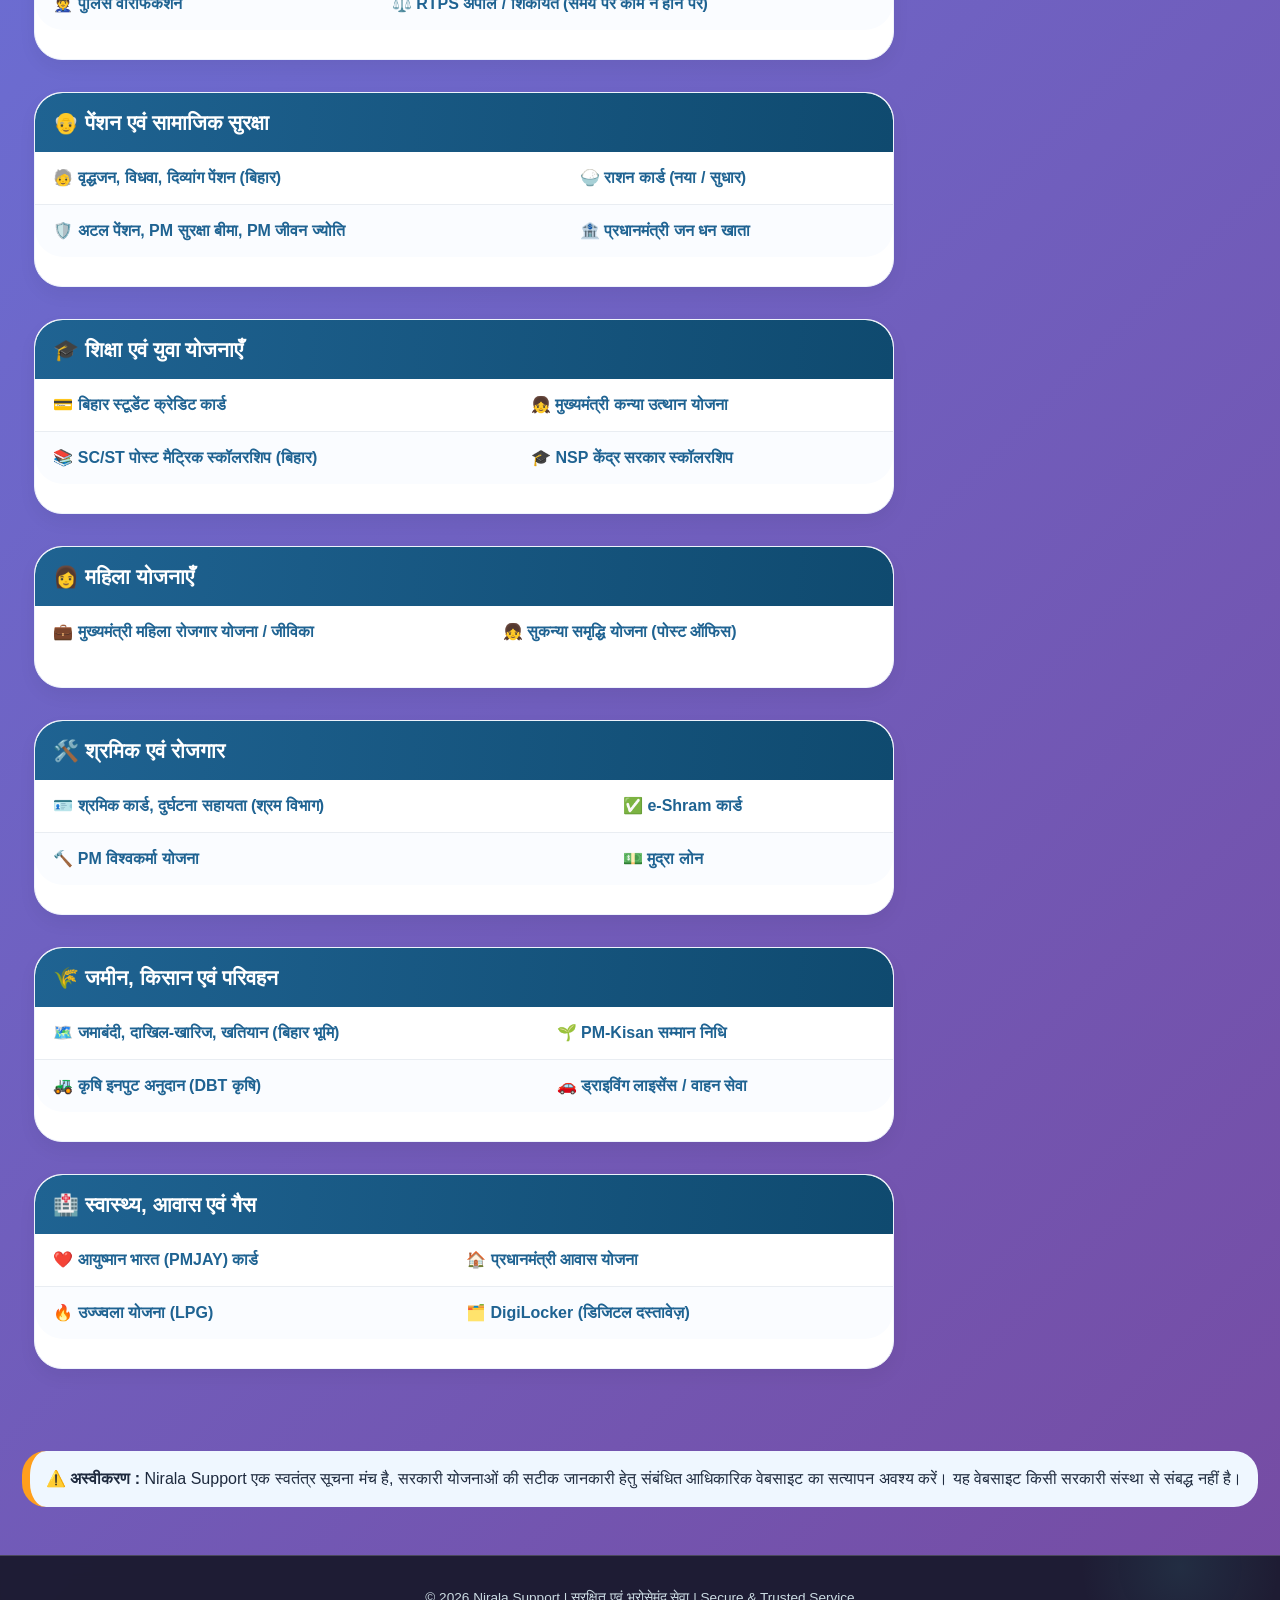
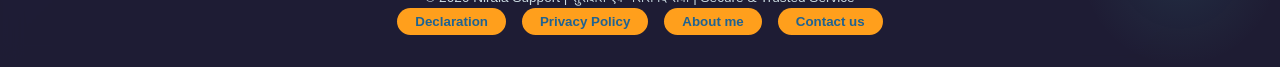
==== commit a29995b0: "Update index.html" ====
--- a/index.html
+++ b/index.html
@@ -1,6 +1,7 @@
 <!DOCTYPE html>
 <html lang="hi">
 <head>
+    <meta name="google-site-verification" content="EQ6g8tnbf5lE8INqcH1X7OytBoN7AMa2y_f6jUpiw_Y" />
     <meta charset="UTF-8">
     <meta http-equiv="Content-Security-Policy" content="default-src 'self'; script-src 'self'; style-src 'self' 'unsafe-inline'; img-src 'self' data:; form-action 'none'; base-uri 'self'; frame-ancestors 'none'">
     <meta name="referrer" content="strict-origin-when-cross-origin">
@@ -18,7 +19,7 @@
             padding: 0;
             box-sizing: border-box;
         }
-<meta name="google-site-verification" content="EQ6g8tnbf5lE8INqcH1X7OytBoN7AMa2y_f6jUpiw_Y" />
+
         body {
             font-family: 'Segoe UI', 'Roboto', 'Noto Sans', system-ui, -apple-system, sans-serif;
             background: #f4f9fe;
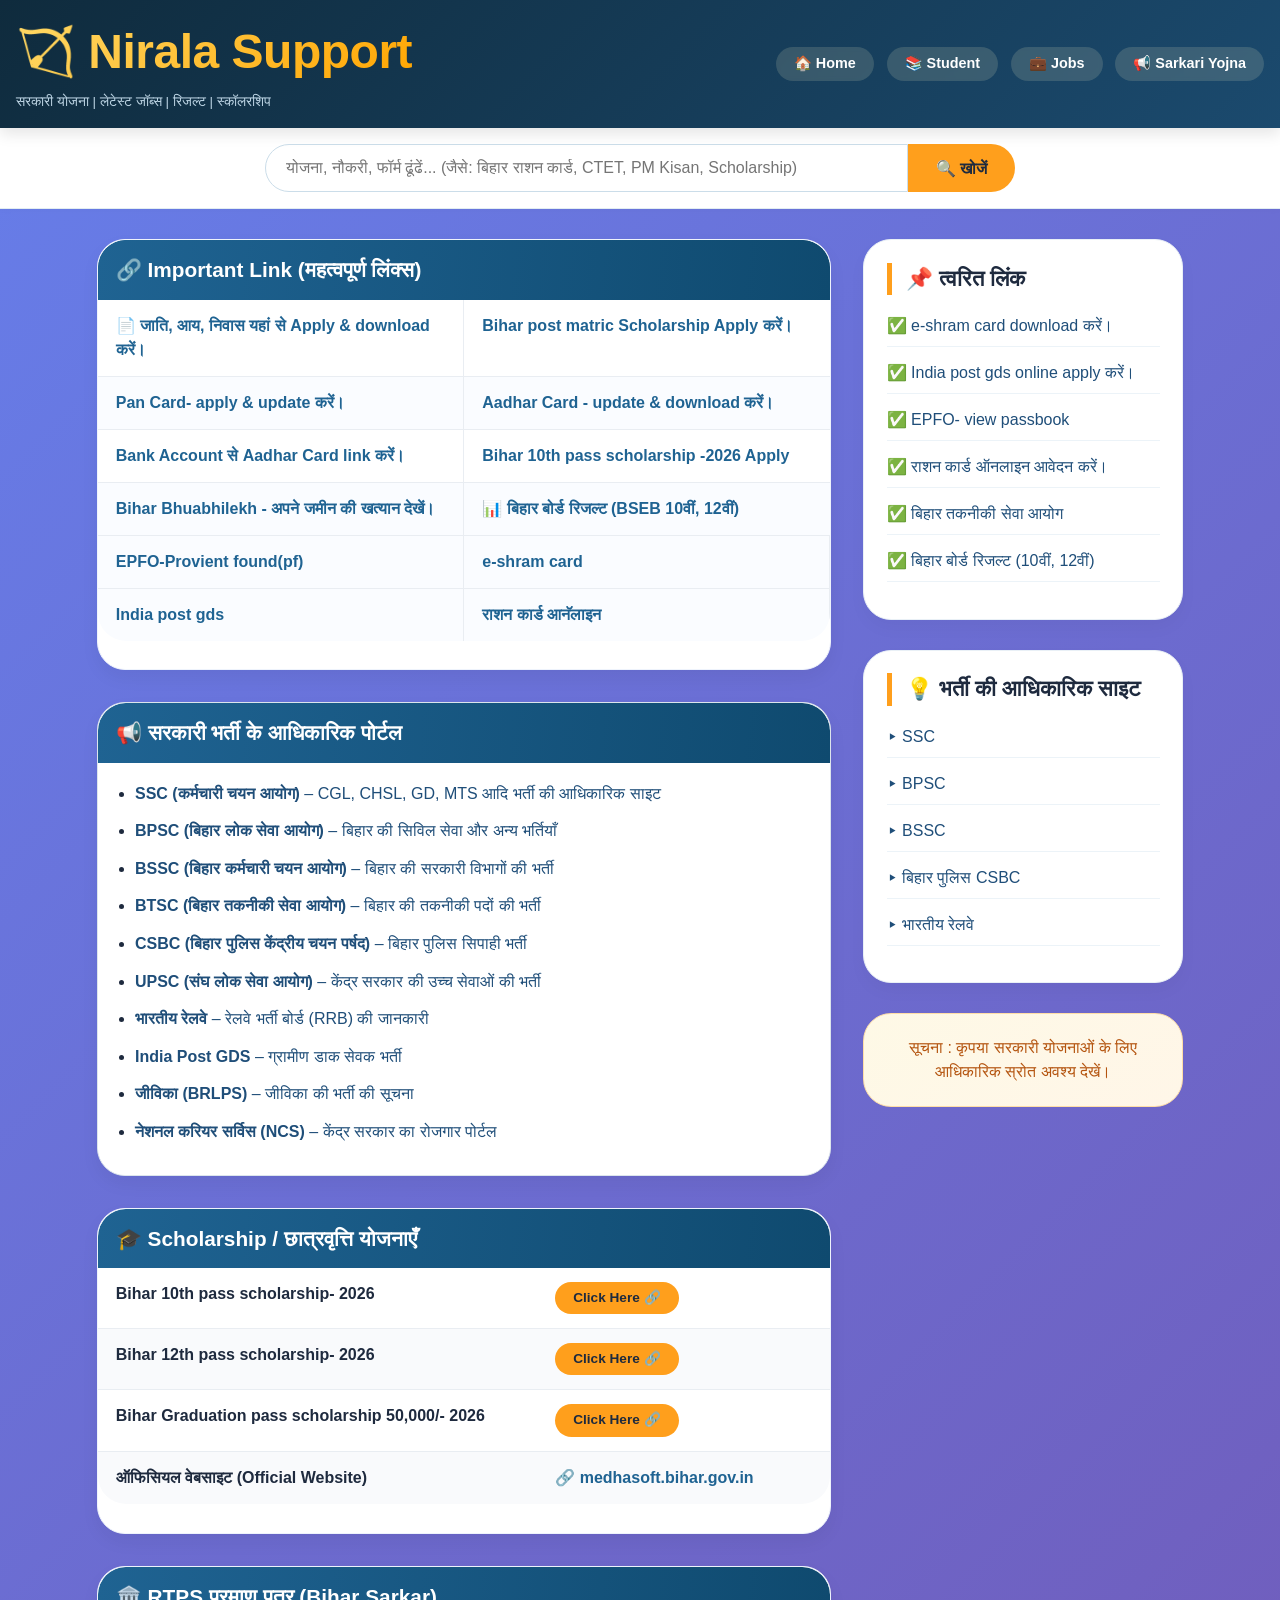
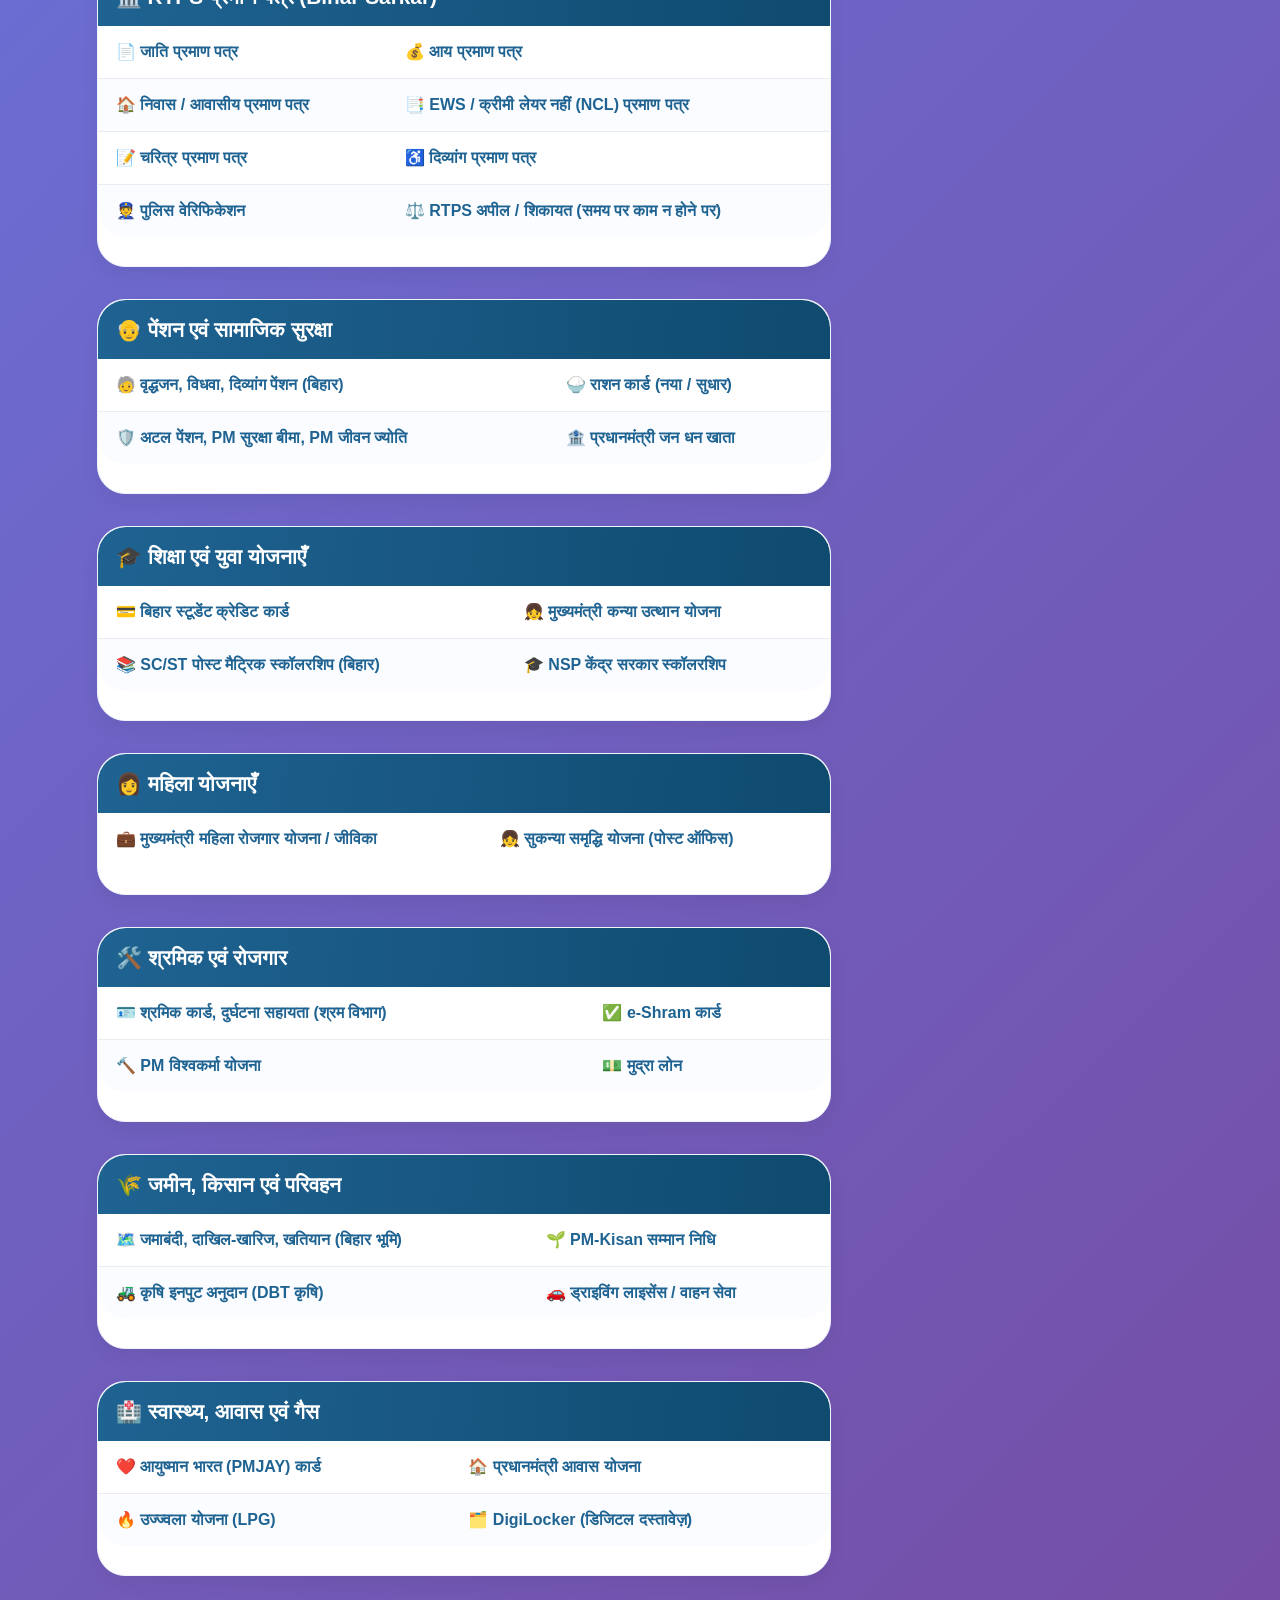
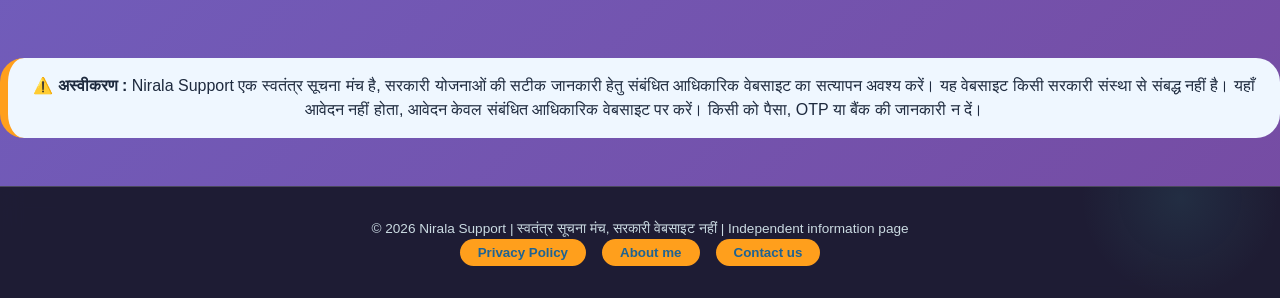
==== commit 05658640: "Add files via upload" ====
--- a/index.html
+++ b/index.html
@@ -1,7 +1,7 @@
+
 <!DOCTYPE html>
 <html lang="hi">
 <head>
-    <meta name="google-site-verification" content="EQ6g8tnbf5lE8INqcH1X7OytBoN7AMa2y_f6jUpiw_Y" />
     <meta charset="UTF-8">
     <meta http-equiv="Content-Security-Policy" content="default-src 'self'; script-src 'self'; style-src 'self' 'unsafe-inline'; img-src 'self' data:; form-action 'none'; base-uri 'self'; frame-ancestors 'none'">
     <meta name="referrer" content="strict-origin-when-cross-origin">
@@ -787,7 +787,6 @@
             <a href="#scholarship">📚 Student</a>
             <a href="#jobs">💼 Jobs</a>
             <a href="#yojana">📢 Sarkari Yojna</a>
-            <a href="#">⚙️ Others</a>
         </div>
     </div>
 </header>
@@ -811,33 +810,33 @@
                     <th colspan="2" style="color:white; font-size:1.3rem;">🔗 Important Link (महत्वपूर्ण लिंक्स)</th>
                 </tr>
                 <tr>
-                    <td style="width:50%; border-right:1px solid #e9edf2;"><a href="#" target="_blank" rel="noopener noreferrer">📄 जाति, आय, निवास यहां से Apply & download करें।</a></td>
-                    <td><a href="https://scstpmsonline.bihar.gov.in/scstpms2425/pms/pms_online/Default.aspx" target="_blank" rel="noopener noreferrer"><img class="site-logo" src="logos/pmscholarship.png" alt="" width="24" height="24">Bihar post matric Scholarship Apply करें।</a></td>
+                    <td style="width:50%; border-right:1px solid #e9edf2;"><a href="https://serviceonline.bihar.gov.in/" target="_blank" rel="noopener noreferrer">📄 जाति, आय, निवास यहां से Apply & download करें।</a></td>
+                    <td><a href="https://scstpmsonline.bihar.gov.in/scstpms2425/pms/pms_online/Default.aspx" target="_blank" rel="noopener noreferrer">Bihar post matric Scholarship Apply करें।</a></td>
                 </tr>
                 <tr style="background:#fafcff;">
-                    <td style="border-right:1px solid #e9edf2;"><a href="https://onlineservices.proteantech.in/paam/endUserRegisterContact.html" target="_blank" rel="noopener noreferrer"><img class="site-logo" src="logos/pan.png" alt="" width="24" height="24">Pan Card- apply & update करें।</a></td>
-                    <td><a href="https://uidai.gov.in/" target="_blank" rel="noopener noreferrer"><img class="site-logo" src="logos/aadhaar.png" alt="" width="24" height="24">Aadhar Card - update & download करें।</a></td>
+                    <td style="border-right:1px solid #e9edf2;"><a href="https://onlineservices.proteantech.in/paam/endUserRegisterContact.html" target="_blank" rel="noopener noreferrer">Pan Card- apply & update करें।</a></td>
+                    <td><a href="https://uidai.gov.in/" target="_blank" rel="noopener noreferrer">Aadhar Card - update & download करें।</a></td>
                 </tr>
                 <tr>
-                    <td style="border-right:1px solid #e9edf2;"><a href="https://www.npci.org.in/" target="_blank" rel="noopener noreferrer"><img class="site-logo" src="logos/npci.png" alt="" width="24" height="24">Bank Account से Aadhar Card link करें।</a></td>
-                    <td><a href="https://medhasoft.bihar.gov.in/" target="_blank" rel="noopener noreferrer"><img class="site-logo" src="logos/medhasoft.png" alt="" width="24" height="24">Bihar 10th pass scholarship -2026 Apply</a></td>
+                    <td style="border-right:1px solid #e9edf2;"><a href="https://www.npci.org.in/" target="_blank" rel="noopener noreferrer">Bank Account से Aadhar Card link करें।</a></td>
+                    <td><a href="https://medhasoft.bihar.gov.in/" target="_blank" rel="noopener noreferrer">Bihar 10th pass scholarship -2026 Apply</a></td>
                 </tr>
                 <tr style="background:#fafcff;">
-                    <td style="border-right:1px solid #e9edf2;"><a href="https://biharbhumi.bihar.gov.in/Biharbhumi/" target="_blank" rel="noopener noreferrer"><img class="site-logo" src="logos/bhumi.png" alt="" width="24" height="24">Bihar Bhuabhilekh - अपने जमीन की खत्यान देखें।</a></td>
-                    <td><a href="#">📊Sarkari Results (परिणाम देखें)</a></td>
+                    <td style="border-right:1px solid #e9edf2;"><a href="https://biharbhumi.bihar.gov.in/Biharbhumi/" target="_blank" rel="noopener noreferrer">Bihar Bhuabhilekh - अपने जमीन की खत्यान देखें।</a></td>
+                    <td><a href="https://biharboardonline.bihar.gov.in/" target="_blank" rel="noopener noreferrer">📊 बिहार बोर्ड रिजल्ट (BSEB 10वीं, 12वीं)</a></td>
                 </tr>
 
  <tr style="background:#fafcff;">
-                    <td style="border-right:1px solid #e9edf2;"><a href="https://www.epfo.gov.in/" target="_blank" rel="noopener noreferrer"><img class="site-logo" src="logos/epfo.png" alt="" width="24" height="24">EPFO-Provient found(pf)</a></td>
+                    <td style="border-right:1px solid #e9edf2;"><a href="https://www.epfo.gov.in/" target="_blank" rel="noopener noreferrer">EPFO-Provient found(pf)</a></td>
 
  
-                    <td style="border-right:1px solid #e9edf2;"><a href="https://eshram.gov.in/indexmain" target="_blank" rel="noopener noreferrer"><img class="site-logo" src="logos/eshram.png" alt="" width="24" height="24"> e-shram card</a></td></tr>
+                    <td style="border-right:1px solid #e9edf2;"><a href="https://eshram.gov.in/indexmain" target="_blank" rel="noopener noreferrer"> e-shram card</a></td></tr>
 
  <tr style="background:#fafcff;">
-                    <td style="border-right:1px solid #e9edf2;"><a href="https://www.indiapost.gov.in/gdsonlineengagement" target="_blank" rel="noopener noreferrer"><img class="site-logo" src="logos/indiapost.png" alt="" width="24" height="24">India post gds</a></td>
+                    <td style="border-right:1px solid #e9edf2;"><a href="https://www.indiapost.gov.in/gdsonlineengagement" target="_blank" rel="noopener noreferrer">India post gds</a></td>
 
  
-                    <td style="border-right:1px solid #e9edf2;"><a href="https://br.smartpds.nic.in/login" target="_blank" rel="noopener noreferrer"><img class="site-logo" src="logos/rationcard.png" alt="" width="24" height="24">राशन कार्ड आनॅलाइन</a></td></tr>
+                    <td style="border-right:1px solid #e9edf2;"><a href="https://br.smartpds.nic.in/login" target="_blank" rel="noopener noreferrer">राशन कार्ड आनॅलाइन</a></td></tr>
 
 
 
@@ -848,17 +847,22 @@
         <div class="jobs-table-container" id="jobs" style="border: 1px solid #dce5ec; border-radius: 28px;">
             <table border="0" style="width:100%; margin-bottom:0;">
                 <tr>
-                    <th style="font-size:1.3rem;">📢 Latest Jobs (नवीनतम भर्तियाँ)</th>
+                    <th style="font-size:1.3rem;">📢 सरकारी भर्ती के आधिकारिक पोर्टल</th>
                 </tr>
                 <tr>
                     <td style="padding: 18px;">
                         <ul>
-                            <li><a href="#" target="_blank" rel="noopener noreferrer"><strong>Bihar Jila Court New Vacancy 2026</strong> – आवेदन शुल्क बिना परीक्षा के नौकरी आवेदन शुल्क जल्दी करे आवेदन !</a></li>
-                            <li><a href="#" target="_blank" rel="noopener noreferrer"><strong>Bihar Lady Supervisor Vacancy 2026:</strong> बिहार आंगनवाड़ी में आई महिला पर्यवेक्षिका की नई भर्ती 2026 ऑनलाइन आवेदन करें।</a></li>
-                            <li><a href="https://cdn3.digialm.com/EForms/configuredHtml/1631/95045/login.html" target="_blank" rel="noopener noreferrer"><strong>Bihar Jeevika Vacancy 2026</strong> : बिहार जानकी जीविका महिला स्विचिंग भर्ती जाने आवेदन की पूरी प्रक्रिया !</a></li>
-                            <li><a href="#" target="_blank" rel="noopener noreferrer"><strong>SSB SI Vacancy 2026</strong> for 51 Posts, Qualification, Apply Date, Eligibility, Fee & Selection Process!</a></li>
-                            <li><a href="#" target="_blank" rel="noopener noreferrer"><strong>Indian Navy SSR Medical Assistant Vacancy 2026</strong> : Eligibility, Exam Pattern and Apply Dates, full Details Here!</a></li>
-                        </ul>
+<li><a href="https://ssc.gov.in/" target="_blank" rel="noopener noreferrer"><strong>SSC (कर्मचारी चयन आयोग)</strong> – CGL, CHSL, GD, MTS आदि भर्ती की आधिकारिक साइट</a></li>
+<li><a href="https://bpsc.bihar.gov.in/" target="_blank" rel="noopener noreferrer"><strong>BPSC (बिहार लोक सेवा आयोग)</strong> – बिहार की सिविल सेवा और अन्य भर्तियाँ</a></li>
+<li><a href="https://bssc.bihar.gov.in/" target="_blank" rel="noopener noreferrer"><strong>BSSC (बिहार कर्मचारी चयन आयोग)</strong> – बिहार की सरकारी विभागों की भर्ती</a></li>
+<li><a href="https://btsc.bihar.gov.in/" target="_blank" rel="noopener noreferrer"><strong>BTSC (बिहार तकनीकी सेवा आयोग)</strong> – बिहार की तकनीकी पदों की भर्ती</a></li>
+<li><a href="https://csbc.bihar.gov.in/" target="_blank" rel="noopener noreferrer"><strong>CSBC (बिहार पुलिस केंद्रीय चयन पर्षद)</strong> – बिहार पुलिस सिपाही भर्ती</a></li>
+<li><a href="https://upsc.gov.in/" target="_blank" rel="noopener noreferrer"><strong>UPSC (संघ लोक सेवा आयोग)</strong> – केंद्र सरकार की उच्च सेवाओं की भर्ती</a></li>
+<li><a href="https://indianrailways.gov.in/" target="_blank" rel="noopener noreferrer"><strong>भारतीय रेलवे</strong> – रेलवे भर्ती बोर्ड (RRB) की जानकारी</a></li>
+<li><a href="https://www.indiapost.gov.in/gdsonlineengagement" target="_blank" rel="noopener noreferrer"><strong>India Post GDS</strong> – ग्रामीण डाक सेवक भर्ती</a></li>
+<li><a href="https://brlps.in/" target="_blank" rel="noopener noreferrer"><strong>जीविका (BRLPS)</strong> – जीविका की भर्ती की सूचना</a></li>
+<li><a href="https://www.ncs.gov.in/" target="_blank" rel="noopener noreferrer"><strong>नेशनल करियर सर्विस (NCS)</strong> – केंद्र सरकार का रोजगार पोर्टल</a></li>
+</ul>
                     </td>
                 </tr>
             </table>
@@ -872,19 +876,19 @@
                 </tr>
                 <tr>
                     <td style="width:60%; font-weight:500;"><strong>Bihar 10th pass scholarship- 2026</strong></td>
-                    <td><a class="apply-btn" href="https://medhasoft.bihar.gov.in/Matric2627link1/(S(mx54nzyvjjdpnw2xi5fakg4n))/Default.aspx" target="_blank" rel="noopener noreferrer">Click Here 🔗</a></td>
+                    <td><a class="apply-btn" href="https://medhasoft.bihar.gov.in/" target="_blank" rel="noopener noreferrer">Click Here 🔗</a></td>
                 </tr>
                 <tr style="background:#f9fafc;">
                     <td><strong>Bihar 12th pass scholarship- 2026</strong></td>
-                    <td><a class="apply-btn" href="https://medhasoft.bihar.gov.in/Inter2627/(S(22pizzgbuziwoxfz5oyowljp))/Default.aspx" target="_blank" rel="noopener noreferrer">Click Here 🔗</a></td>
+                    <td><a class="apply-btn" href="https://medhasoft.bihar.gov.in/" target="_blank" rel="noopener noreferrer">Click Here 🔗</a></td>
                 </tr>
                 <tr>
                     <td><strong>Bihar Graduation pass scholarship 50,000/- 2026</strong></td>
-                    <td><a class="apply-btn" href="#">Click Here</a></td>
+                    <td><a class="apply-btn" href="https://medhasoft.bihar.gov.in/" target="_blank" rel="noopener noreferrer">Click Here 🔗</a></td>
                 </tr>
                 <tr style="background:#f9fafc;">
                     <td><strong>ऑफिसियल वेबसाइट (Official Website)</strong></td>
-                    <td><a href="https://medhasoft.bihar.gov.in/" target="_blank" rel="noopener noreferrer" style="font-weight:700;"><img class="site-logo" src="logos/medhasoft.png" alt="" width="24" height="24">🔗 medhasoft.bihar.gov.in</a></td>
+                    <td><a href="https://medhasoft.bihar.gov.in/" target="_blank" rel="noopener noreferrer" style="font-weight:700;">🔗 medhasoft.bihar.gov.in</a></td>
                 </tr>
             </table>
         </div>
@@ -958,38 +962,37 @@
                 <li><a href="https://passbook.epfindia.gov.in/MemberPassBook/login" target="_blank" rel="noopener noreferrer">✅ EPFO- view passbook</a></li>
                 <li><a href="https://br.smartpds.nic.in/login" target="_blank" rel="noopener noreferrer">✅ राशन कार्ड ऑनलाइन आवेदन करें।</a></li>
                 <li><a href="https://btsc.bihar.gov.in/" target="_blank" rel="noopener noreferrer">✅ बिहार तकनीकी सेवा आयोग</a></li>
-                <li><a href="#">✅ सरकारी रिजल्ट 2026 (10वीं, 12वीं)</a></li>
-            </ul>
+            <li><a href="https://biharboardonline.bihar.gov.in/" target="_blank" rel="noopener noreferrer">✅ बिहार बोर्ड रिजल्ट (10वीं, 12वीं)</a></li>
+</ul>
         </div>
         <div class="widget">
-            <h3>💡 जॉब अलर्ट</h3>
-            <ul>
-                <li><a href="#">▸ RRB NTPC 2026 भर्ती सूचना</a></li>
-                <li><a href="#">▸ UP Police Constable भर्ती 2026</a></li>
-                <li><a href="#">▸ Bihar STET शिक्षक भर्ती 2026</a></li>
-                <li><a href="#">▸ SSC GD 2026 कांस्टेबल नोटिफिकेशन</a></li>
-            </ul>
-        </div>
-        <div class="ad-box">
-            🌟 विज्ञापन स्थान 🌟<br>
-            ऑफिशियल एडवाइजरी : कृपया सरकारी योजनाओं के लिए आधिकारिक स्रोत अवश्य देखें।
+<h3>💡 भर्ती की आधिकारिक साइट</h3>
+<ul>
+<li><a href="https://ssc.gov.in/" target="_blank" rel="noopener noreferrer">▸ SSC</a></li>
+<li><a href="https://bpsc.bihar.gov.in/" target="_blank" rel="noopener noreferrer">▸ BPSC</a></li>
+<li><a href="https://bssc.bihar.gov.in/" target="_blank" rel="noopener noreferrer">▸ BSSC</a></li>
+<li><a href="https://csbc.bihar.gov.in/" target="_blank" rel="noopener noreferrer">▸ बिहार पुलिस CSBC</a></li>
+<li><a href="https://indianrailways.gov.in/" target="_blank" rel="noopener noreferrer">▸ भारतीय रेलवे</a></li>
+</ul>
+</div>
+<div class="ad-box">
+            सूचना : कृपया सरकारी योजनाओं के लिए आधिकारिक स्रोत अवश्य देखें।
         </div>
     </div>
 </div>
 
 <!-- Disclaimer as per original but modern style -->
 <div class="note-disclaimer">
-    ⚠️ <strong>अस्वीकरण :</strong> Nirala Support एक स्वतंत्र सूचना मंच है, सरकारी योजनाओं की सटीक जानकारी हेतु संबंधित आधिकारिक वेबसाइट का सत्यापन अवश्य करें। यह वेबसाइट किसी सरकारी संस्था से संबद्ध नहीं है।
+    ⚠️ <strong>अस्वीकरण :</strong> Nirala Support एक स्वतंत्र सूचना मंच है, सरकारी योजनाओं की सटीक जानकारी हेतु संबंधित आधिकारिक वेबसाइट का सत्यापन अवश्य करें। यह वेबसाइट किसी सरकारी संस्था से संबद्ध नहीं है। यहाँ आवेदन नहीं होता, आवेदन केवल संबंधित आधिकारिक वेबसाइट पर करें। किसी को पैसा, OTP या बैंक की जानकारी न दें।
 </div>
 
    <footer class="footer">
-    <p>© 2026 Nirala Support | सुरक्षित एवं भरोसेमंद सेवा | Secure & Trusted Service</p>
+    <p>© 2026 Nirala Support | स्वतंत्र सूचना मंच, सरकारी वेबसाइट नहीं | Independent information page</p>
     <div style="display: flex; justify-content: center; gap: 1rem; flex-wrap: wrap;">
-        <button><a href="#" target="_blank" rel="noopener noreferrer">Declaration</a></button>
         <button><a href="privacy.html">Privacy Policy</a></button>
         <button><a href="about.html">About me</a></button>
         <button><a href="contact.html">Contact us</a></button>
     </div>
 </footer>
 <script src="search.js"></script>
-    
+    
